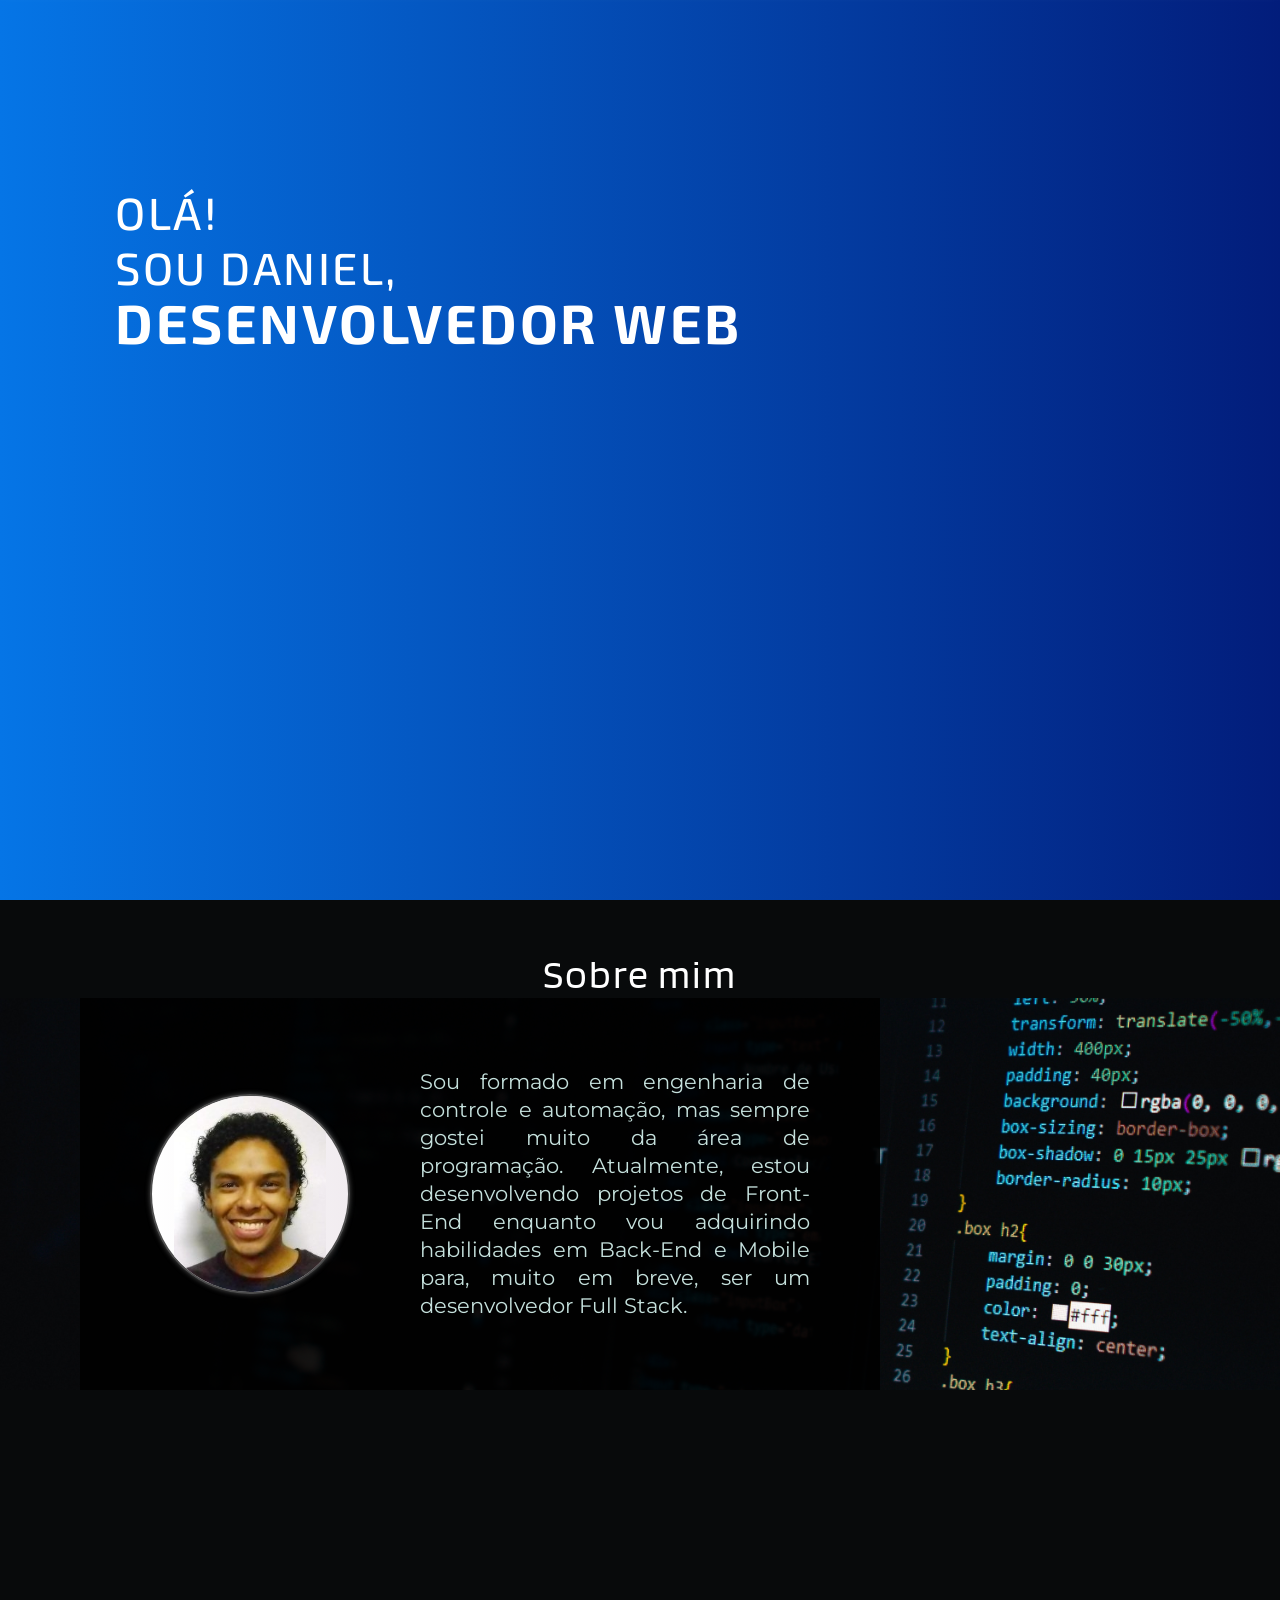
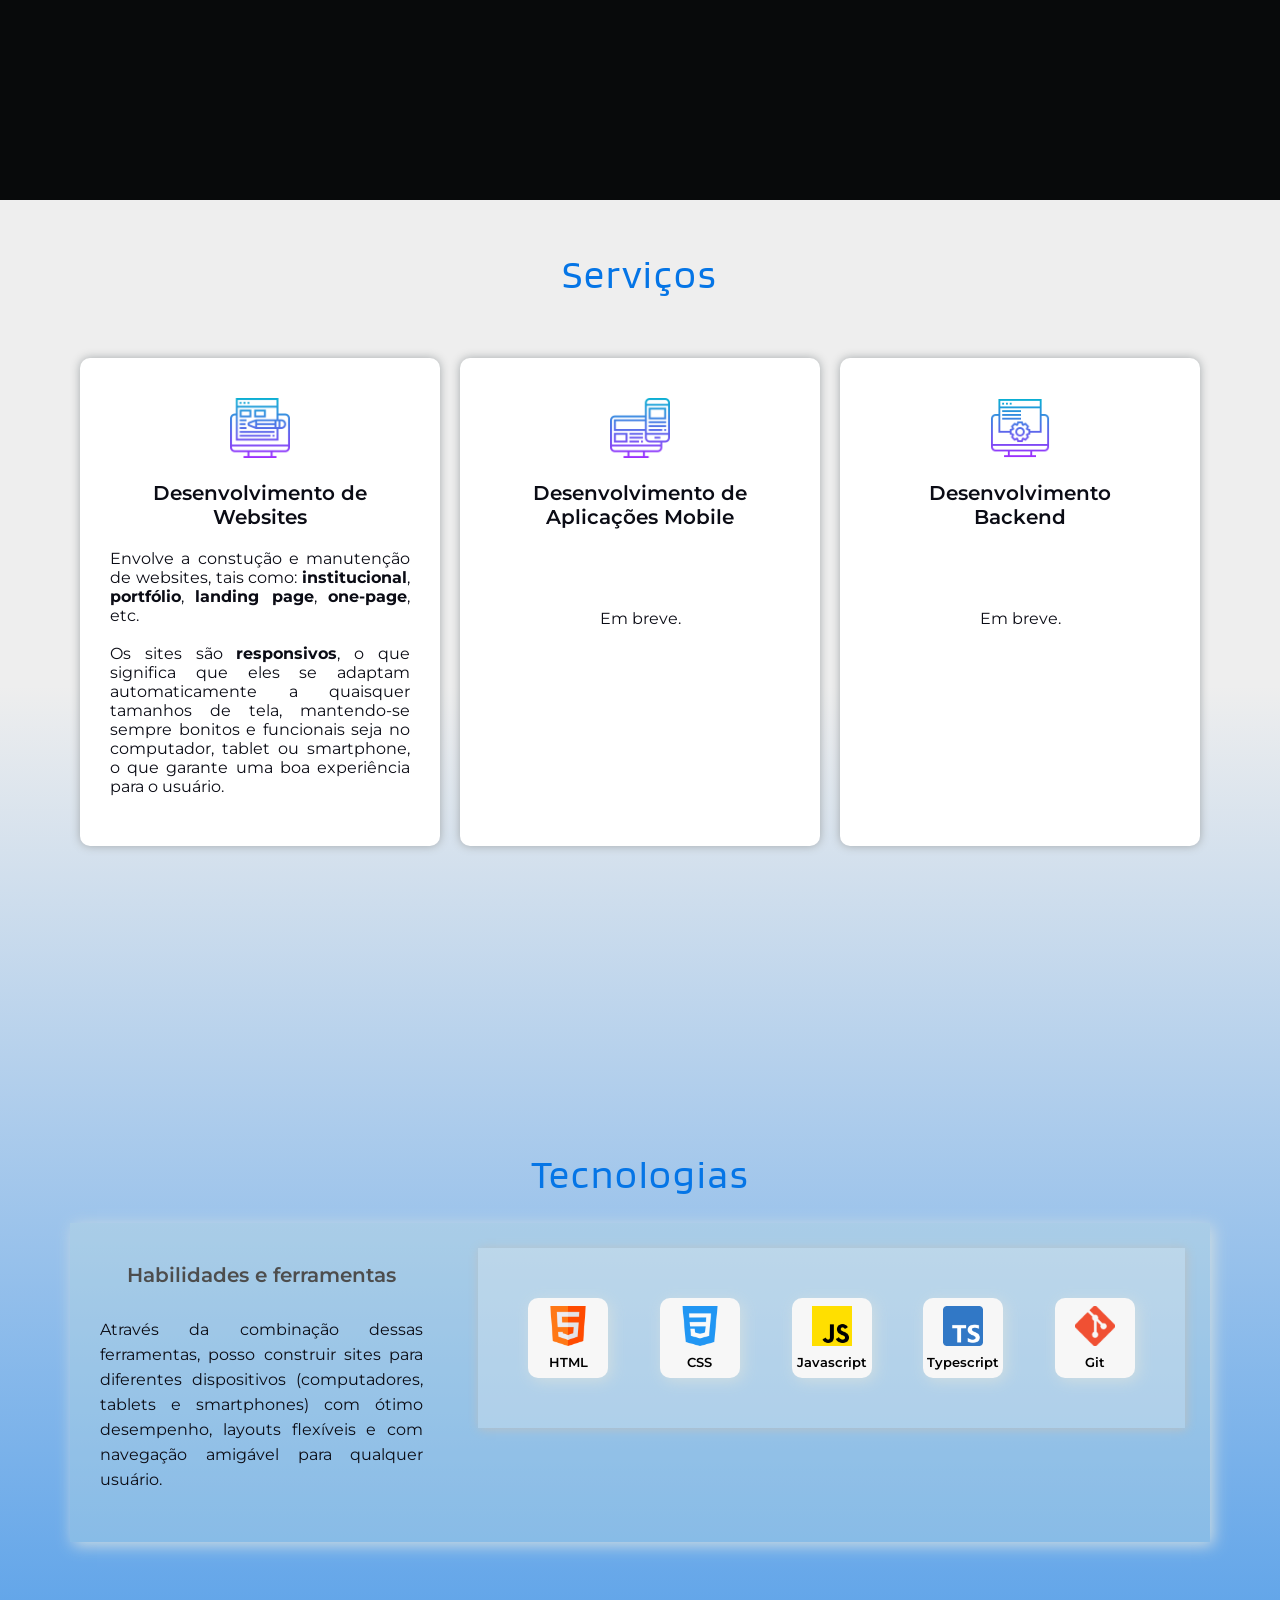
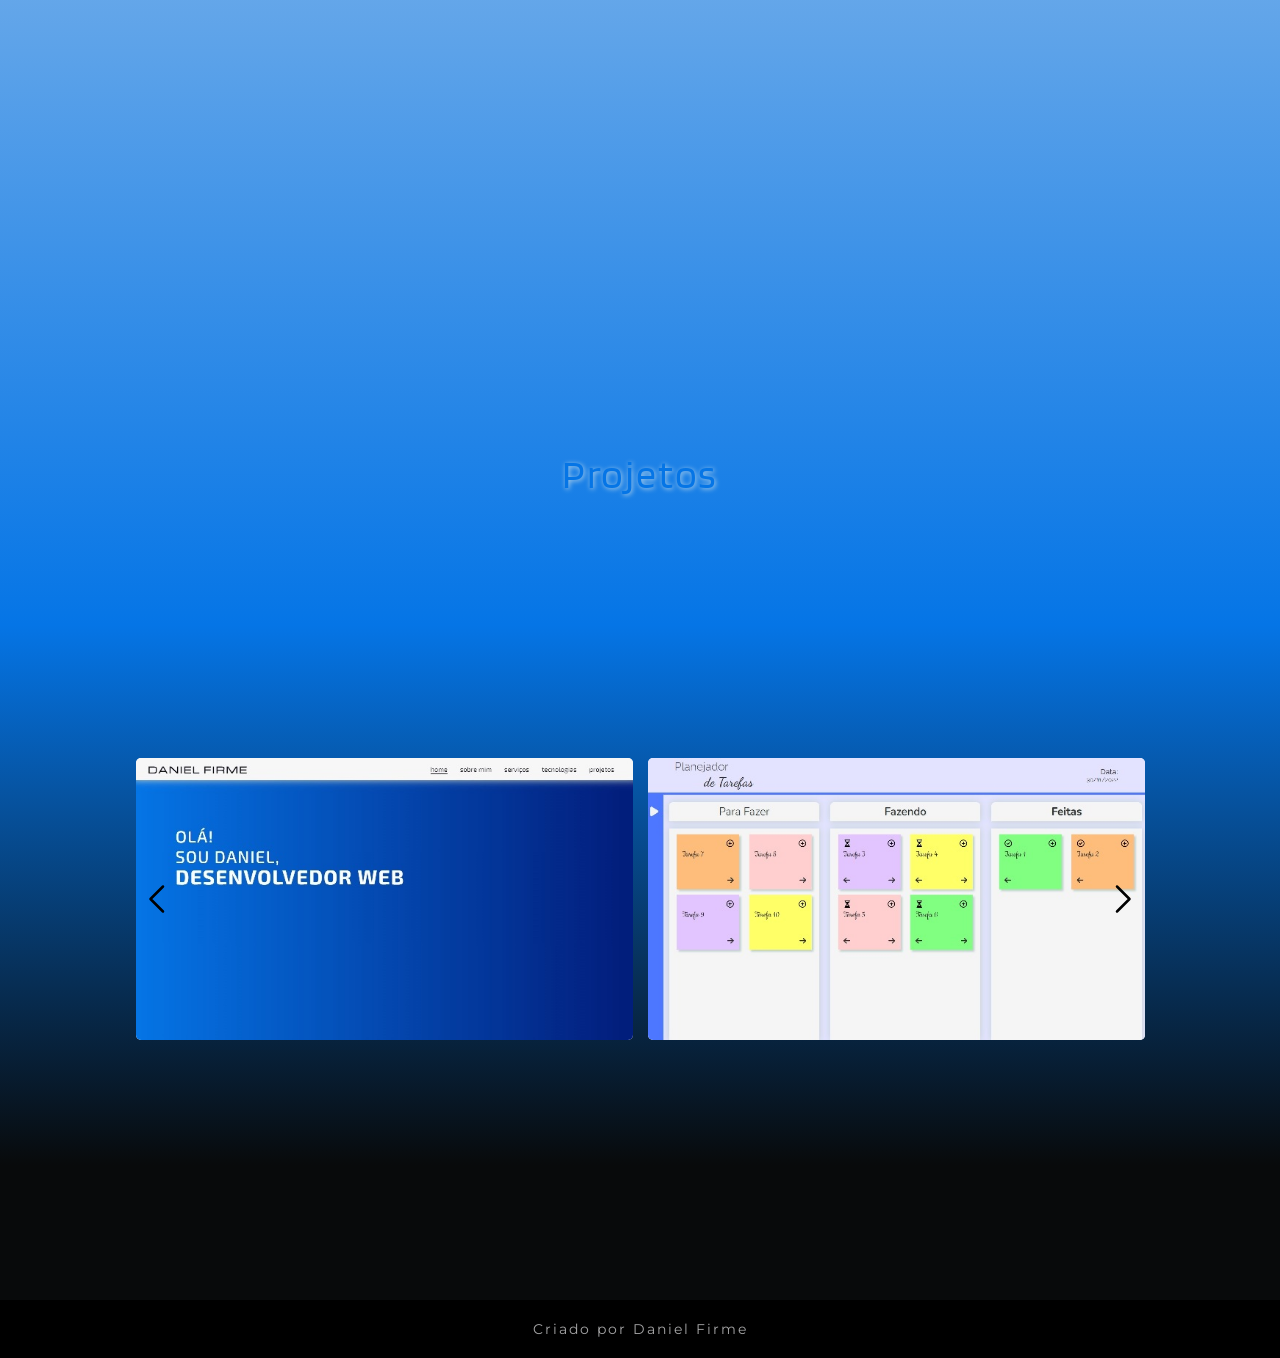
==== public/index.html @ b04a93cd "adding buttons to slider handles" ====
<!DOCTYPE html>
<html lang="pt-br">
<head>
    <meta charset="UTF-8">
    <meta http-equiv="X-UA-Compatible" content="IE=edge">
    <meta name="viewport" content="width=device-width, initial-scale=1.0">
    <title>Daniel Firme Developer</title>
    <link rel="stylesheet" href="assets/css/style.css">
    <link rel="preconnect" href="https://fonts.googleapis.com">
    <link rel="preconnect" href="https://fonts.gstatic.com" crossorigin>
    <link href="https://fonts.googleapis.com/css2?family=Michroma&display=swap" rel="stylesheet">
    <link rel="preconnect" href="https://fonts.googleapis.com">
    <link rel="preconnect" href="https://fonts.gstatic.com" crossorigin>
    <link href="https://fonts.googleapis.com/css2?family=Exo+2:wght@100;200;300;400;500;600;700&display=swap" rel="stylesheet">
    <link rel="preconnect" href="https://fonts.googleapis.com">
    <link rel="preconnect" href="https://fonts.googleapis.com">
    <link rel="preconnect" href="https://fonts.gstatic.com" crossorigin>
    <link href="https://fonts.googleapis.com/css2?family=Montserrat:wght@200;300;400;500;600;700&display=swap" rel="stylesheet">
    <link rel="preconnect" href="https://fonts.gstatic.com" crossorigin>
    <link href="https://fonts.googleapis.com/css2?family=Blinker:wght@100;200;400;600;700&display=swap" rel="stylesheet">
    
    <link rel="apple-touch-icon" sizes="180x180" href="assets/images/apple-touch-icon.png">
    <link rel="icon" type="image/png" sizes="32x32" href="assets/images/favicon-32x32.png">
    <link rel="icon" type="image/png" sizes="16x16" href="assets/images/favicon-16x16.png">
    <link rel="manifest" href="/site.webmanifest">
</head>
<body>
    <header>
        <div class="logo">
            <a href="#hm">DANIEL FIRME</a>
        </div>
        <div class="menu--mobile">
            <div class="mm--line"></div>
            <div class="mm--line"></div>
            <div class="mm--line"></div>
        </div>
        <nav>
            <ul class="menu-links">
                <li class="m--active"><a href="#hm">home</a></li>
                <li><a href="#am">sobre mim</a></li>
                <li><a href="#sv">serviços</a></li>
                <li><a href="#tc">tecnologias</a></li>
                <li><a href="#pj">projetos</a></li>
                <!-- <li><a href="#ct">contato</a></li> -->
            </ul>
        </nav>
    </header>
    <section id="hm" class="btn-grad">
        <h1>
            <span>Olá!</span> 
            <br>
            <span>Sou Daniel,</span> 
            <br>
            <span class="web-dev" >
                Desenvolvedor Web
            </span>
        </h1>
        <!-- <div class="hm-social-icons"> -->
            <!-- <a href="" target="_blank" title="github"><svg class="hm--social-icon" xmlns="http://www.w3.org/2000/svg" viewBox="0 0 496 512">! Font Awesome Pro 6.2.0 by @fontawesome - https://fontawesome.com License - https://fontawesome.com/license (Commercial License) Copyright 2022 Fonticons, Inc.<path d="M165.9 397.4c0 2-2.3 3.6-5.2 3.6-3.3.3-5.6-1.3-5.6-3.6 0-2 2.3-3.6 5.2-3.6 3-.3 5.6 1.3 5.6 3.6zm-31.1-4.5c-.7 2 1.3 4.3 4.3 4.9 2.6 1 5.6 0 6.2-2s-1.3-4.3-4.3-5.2c-2.6-.7-5.5.3-6.2 2.3zm44.2-1.7c-2.9.7-4.9 2.6-4.6 4.9.3 2 2.9 3.3 5.9 2.6 2.9-.7 4.9-2.6 4.6-4.6-.3-1.9-3-3.2-5.9-2.9zM244.8 8C106.1 8 0 113.3 0 252c0 110.9 69.8 205.8 169.5 239.2 12.8 2.3 17.3-5.6 17.3-12.1 0-6.2-.3-40.4-.3-61.4 0 0-70 15-84.7-29.8 0 0-11.4-29.1-27.8-36.6 0 0-22.9-15.7 1.6-15.4 0 0 24.9 2 38.6 25.8 21.9 38.6 58.6 27.5 72.9 20.9 2.3-16 8.8-27.1 16-33.7-55.9-6.2-112.3-14.3-112.3-110.5 0-27.5 7.6-41.3 23.6-58.9-2.6-6.5-11.1-33.3 2.6-67.9 20.9-6.5 69 27 69 27 20-5.6 41.5-8.5 62.8-8.5s42.8 2.9 62.8 8.5c0 0 48.1-33.6 69-27 13.7 34.7 5.2 61.4 2.6 67.9 16 17.7 25.8 31.5 25.8 58.9 0 96.5-58.9 104.2-114.8 110.5 9.2 7.9 17 22.9 17 46.4 0 33.7-.3 75.4-.3 83.6 0 6.5 4.6 14.4 17.3 12.1C428.2 457.8 496 362.9 496 252 496 113.3 383.5 8 244.8 8zM97.2 352.9c-1.3 1-1 3.3.7 5.2 1.6 1.6 3.9 2.3 5.2 1 1.3-1 1-3.3-.7-5.2-1.6-1.6-3.9-2.3-5.2-1zm-10.8-8.1c-.7 1.3.3 2.9 2.3 3.9 1.6 1 3.6.7 4.3-.7.7-1.3-.3-2.9-2.3-3.9-2-.6-3.6-.3-4.3.7zm32.4 35.6c-1.6 1.3-1 4.3 1.3 6.2 2.3 2.3 5.2 2.6 6.5 1 1.3-1.3.7-4.3-1.3-6.2-2.2-2.3-5.2-2.6-6.5-1zm-11.4-14.7c-1.6 1-1.6 3.6 0 5.9 1.6 2.3 4.3 3.3 5.6 2.3 1.6-1.3 1.6-3.9 0-6.2-1.4-2.3-4-3.3-5.6-2z"/></svg></a> -->
            <!-- <a href="" target="_blank" title="linkedin"><svg class="hm--social-icon" xmlns="http://www.w3.org/2000/svg" viewBox="0 0 448 512">! Font Awesome Pro 6.2.0 by @fontawesome - https://fontawesome.com License - https://fontawesome.com/license (Commercial License) Copyright 2022 Fonticons, Inc.<path d="M416 32H31.9C14.3 32 0 46.5 0 64.3v383.4C0 465.5 14.3 480 31.9 480H416c17.6 0 32-14.5 32-32.3V64.3c0-17.8-14.4-32.3-32-32.3zM135.4 416H69V202.2h66.5V416zm-33.2-243c-21.3 0-38.5-17.3-38.5-38.5S80.9 96 102.2 96c21.2 0 38.5 17.3 38.5 38.5 0 21.3-17.2 38.5-38.5 38.5zm282.1 243h-66.4V312c0-24.8-.5-56.7-34.5-56.7-34.6 0-39.9 27-39.9 54.9V416h-66.4V202.2h63.7v29.2h.9c8.9-16.8 30.6-34.5 62.9-34.5 67.2 0 79.7 44.3 79.7 101.9V416z"/></svg></a> -->
        <!-- </div> -->
        
    </section>
    <section id="am">
        <h2>Sobre mim</h2>
        <div class="am-description">
            <div class="am-di">
                <div class="am-di-img">
                    <img src="assets/images/FB_20150204_18_26_47_Saved_Picture.jpg"/>
                </div>
                <div class="am-desc">
                    <p>
                        Sou formado em engenharia de controle e automação, mas sempre gostei muito da área de programação. Atualmente, estou desenvolvendo projetos de Front-End enquanto vou adquirindo habilidades em Back-End e Mobile para, muito em breve, ser um desenvolvedor Full Stack.
                    </p>
                </div>
            </div> 
        </div>
    </section>
    
    <div class="bg--all">
        <section id="sv">
            <h2>Serviços</h2>
            <div class="container--sv">
                <div class="sv-info">
                    <div class="sv--img">
                        <img src="assets/images/web-design.png"/>
                    </div>
                    <div class="sv--title">
                        <h3>Desenvolvimento de <br/> Websites</h3>
                    </div>
                    <div class="sv--desc">
                        <p>Envolve a constução e manutenção de websites, tais como: <strong>institucional</strong>, <strong>portfólio</strong>, <strong>landing page</strong>, <strong>one-page</strong>, etc.
                        <br><br> Os sites são <strong>responsivos</strong>, o que significa que eles se adaptam automaticamente a quaisquer tamanhos de tela, mantendo-se sempre bonitos e funcionais seja no computador, tablet ou smartphone, o que garante uma boa experiência para o usuário.</p> 
                    </div>
                </div>
                <div class="sv-info">
                    <div class="sv--img">
                        <img src="assets/images/responsive.png"/>
                    </div>
                    <div class="sv--title">
                        <h3>Desenvolvimento de <br/> Aplicações Mobile</h3>
                    </div>
                    <div class="sv--desc">
                        <p style="padding-top: 60px;">Em breve.</p>
                    </div>
                </div>
                <div class="sv-info">
                    <div class="sv--img">
                        <img src="assets/images/programming.png"/>
                    </div>
                    <div class="sv--title">
                        <h3>Desenvolvimento<br/>Backend</h3>
                    </div>
                    <div class="sv--desc">
                        <p style="padding-top: 60px;">Em breve.</p>
                    </div>
                </div>
            </div> 
        </section>
        <section id="tc">
            <h2>Tecnologias</h2>
            <div class="container--tecs">
                <div class="tecs--desc">
                    <h3>Habilidades e ferramentas</h3>
                    <p>Através da combinação dessas ferramentas, posso construir sites para diferentes dispositivos (computadores, tablets e smartphones) com ótimo desempenho, layouts flexíveis e com navegação amigável para qualquer usuário.</p>
                </div>
                <div class="tecs--area">
                    <div class="tec-icon-area">
                        <div><img class="tec--icon" src="assets/images/html.png"/></div>
                        <h4>HTML</h4>
                    </div>
                    <div class="tec-icon-area">
                        <div><img class="tec--icon" src="assets/images/css-3.png"/></div>
                        <h4>CSS</h4>
                    </div>
                    <div class="tec-icon-area">
                        <div><img class="tec--icon" src="assets/images/js.png"/></div>
                        <h4>Javascript</h4>
                    </div>
                    <div class="tec-icon-area">
                        <div><img class="tec--icon" src="assets/images/typescript.png"/></div>
                        <h4>Typescript</h4>
                    </div>
                    <div class="tec-icon-area">
                        <div><img class="tec--icon" src="assets/images/git.png"/></div>
                        <h4>Git</h4>
                    </div>
                    <!-- <div class="tec-icon-area">
                        <div><img class="tec--icon" src="assets/images/node-js.png"/></div>
                        <h4>NodeJS</h4>
                    </div>
                    <div class="tec-icon-area">
                        <div><img class="tec--icon" src="assets/images/bootstrap.png"/></div>
                        <h4>Bootstrap</h4>
                    </div>
                    <div class="tec-icon-area">
                        <div><img class="tec--icon" src="assets/images/react.png"/></div>
                        <h4>React</h4>
                    </div> -->
                </div>    
            </div>
        </section>
        <section id="pj">
            <h2>Projetos</h2>
            <div class="slider">    
                <div class="slider--width">
                    <div class="slider--item">
                        <div class="pj--img">
                            <img src="assets/images/proj1.jpg" alt="">
                        </div>
                        <div class="pj--desc">
                            <p>
                                O meu próprio portfólio é um projeto criado em HTML, CSS e JavaScript puro.
                            </p>
                            <a href="https://danielfirme.github.io/portfolio/public" class="pj--desc-link" target="_blank">Confira</a>
                        </div>
                    </div>
                    <div class="slider--item">
                        <div class="pj--img">
                            <img src="assets/images/proj2.jpg" alt="">
                        </div>
                        <div class="pj--desc">
                            <p>
                                Planejador de tarefas: Foi feito com HTML, CSS e JavaScript puro. Nele há implementação de banco de dados local, CRUD incorporado, com orientação a objeto, e recurso de arrasta e solta. 
                            </p>
                            <a href="https://danielfirme.github.io/planner/public" class="pj--desc-link" target="_blank">Confira</a>
                        </div>
                    </div>
                    <div class="slider--item">
                        <div class="pj--img">
                            <img src="assets/images/proj3.jpg" alt="">
                        </div>
                        <div class="pj--desc">
                            <p>
                                Previsão do tempo: Feito com HTML, CSS e JavaScript puro. Nele há utilização de API de dados de clima e sistema de busca com base em formulário.
                            </p>
                            <a href="https://danielfirme.github.io/weather-app" class="pj--desc-link" target="_blank">Confira</a>
                        </div>
                    </div>
                    <div class="slider--item">
                        <div class="pj--img">
                            <img src="assets/images/proj4.jpg" alt="">
                        </div>
                        <div class="pj--desc">
                            <p>
                                Jogo Reversi: Feito com HTML, CSS e JavaScript puro. Aqui destaca-se a lógica e a programação, em parte, funcional.
                            </p>
                            <a href="https://danielfirme.github.io/reversi" class="pj--desc-link"  target="_blank">Confira</a>
                        </div>
                    </div>
                </div>
                <div class="slider--control sc--1">
                    <svg xmlns="http://www.w3.org/2000/svg" width="192" height="192" fill="#000000" viewBox="0 0 256 256">
                        <rect width="256" height="256" fill="none"></rect>
                        <polyline points="160 208 80 128 160 48" fill="none" stroke="#000000" stroke-linecap="round" stroke-linejoin="round" stroke-width="16"></polyline>
                    </svg>
                </div>
                <div class="slider--control sc--2">
                    <svg xmlns="http://www.w3.org/2000/svg" width="192" height="192" fill="#000000" viewBox="0 0 256 256">
                        <rect width="256" height="256" fill="none"></rect>
                        <polyline points="96 48 176 128 96 208" fill="none" stroke="#000000" stroke-linecap="round" stroke-linejoin="round" stroke-width="16"></polyline>
                    </svg>
                </div>
            </div>
        </section>
        <!-- <section id="ct">
            <h2>Contato</h2>
            <div class="ct--gp">
                <div class="ct--gp--msg">
                    <img class="ct--img" src="assets/images/comment.png"/>
                    <h3>Entre em contato</h3>
                    <p>
                        Se quiser saber mais sobre mim e o meu trabalho, ou se tiver alguma dúvida, envie uma mensagem. <br>
                        <br><span class="thx">Obrigado por sua visita!</span></p>  
                    </p>
                </div>
                <form action="" method="post">
                    <div class="form--group">
                        <div class="form--info">
                            <label class="form--area">
                                Nome
                                <input type="text" name="name" placeholder="Digite seu nome"  required/>
                            </label>
                            <label class="form--area">
                                E-mail
                                <input type="email" name="email" placeholder="Digite seu e-mail" required/>
                            </label>
                        </div>
                        <div class="msg--area">
                            <label class="msg--lb">
                                Mensagem
                                <textarea class="msg-txa" name="message" placeholder="Digite sua mensagem" r ></textarea>
                            </label>
                        </div>
                    </div>
                    <button>Enviar</button>
                </form>
            </div>    
        </section> -->
    </div>    
    <footer>
        Criado por <a href="" target="_blank" title="linkedin">Daniel Firme</a>
    </footer>
    <script src="assets/js/slider-projects.js"></script>
    <script src="assets/js/script.js"></script>
</body>
</html>
---- public/assets/css/style.css ----
* {
    margin: 0;
    padding: 0;
    box-sizing: border-box;
}

:root {
    font-family: 'Exo 2', sans-serif, Arial, Helvetica, sans-serif;
}

header {
    background-color: #f7f7f7;
    padding: 0px 20px;
    height: 60px;
    display: flex;
    justify-content: space-between;
    align-items: center;
    position: fixed;
    top: 0;
    left: 0;
    right: 0;
    box-shadow: 0px 0px 20px #c0d3d0;
    z-index: 100;
    transition: all .5s ease;
}

header .logo a {
    text-decoration: none;
    text-transform: uppercase;
    font-weight: 600;
    font-family: 'Michroma', sans-serif;
    color: #0b0c15;
    font-size: 24px;
    letter-spacing: 3px;
}

header .logo a, nav ul {
    margin: 0 20px 0 20px;
}

nav ul {
    width: 500px;
    display: flex;
    justify-content: space-between;
}

nav li {
    list-style: none;
    position: relative;
}

nav li::after {
    background-color: #0b0c15;
    position: absolute;
    content: "";
    height: 2px;
    bottom: -2px;
    width: 0;
    left: 0;
    transition: all .2s linear;
}

nav li:hover::after {
    width: 100%;
}

.m--active::after {
    width: 100%;
}

nav a {
    text-decoration: none;
    font-size: 18px;
    color:#0b0c15;
    font-family: 'Exo 2', sans-serif, Arial, Helvetica, sans-serif;
}

section {
    height: auto;
    min-height: 100vh;
    width: 100%;
    display: flex;
    flex-direction: column;
}

/* #hm {
    height: 555px;
    
    background-color: #0a0101;
    background-image: linear-gradient(0deg, #0a0101 0%, #6038dc 50%, #ffffff 100%);

    background: rgb(247,247,247);
    background: linear-gradient(180deg, rgba(247,247,247,1) 0%, rgba(7,0,77,1) 100%);background: linear-gradient(180deg, rgba(247,247,247,1) 0%, rgba(7,0,77,1) 100%);
} */

.btn-grad {
    background-image: linear-gradient(to right, #0575E6 0%, #021B79  51%, #0575E6  100%);
    padding: 15px 45px;
    text-align: center;
    text-transform: uppercase;
    transition: 0.5s;
    background-size: 200% auto;
    color: white;            
    box-shadow: 0 0 20px #eeeeee;
    display: block;
    animation: gradMove 3s ease;
}

/* .btn-grad:hover {
    background-position: right center; change the direction of the change here
    color: #fff;
    text-decoration: none;
} */

@keyframes gradMove {
    0% {
        background-position: left center;
    }
    50% {
        background-position: right center;
    }
    100% {
        background-position: left center;
    }

}

#hm h1 {
    margin-top: 170px;
    margin-left: 70px;
    font-family: 'Exo 2', sans-serif;
    font-size: 45px;
    font-weight: 500;
    letter-spacing: 2.5px;
    line-height: 55px;
    text-align: left;
    animation: textMove 2s forwards;
}

#hm h1 .web-dev {
    font-size: 55px; 
    font-weight:700;
}

@keyframes textMove {
    0% {
        transform: translateX(-100%);
    }

    100% {
        transform: translateX(0);
    }
}

.hm-social-icons {
    display: flex;
    margin-left: 70px;
    margin-top: 30px;
}

.hm--social-icon {
    margin-top: 30px;
    margin-right: 20px;
    height: 40px;
    width: auto;
    fill: #f7f7f7;   
}

.hm--social-icon:hover {
    fill: #c5e0dc;
}

#am {
    display: flex;
    flex-direction: column;
    background-color: #080A0B;
}

#am h2 {
    margin-top: 50px;
    font-size: 40px;
    font-family: 'Blinker', sans-serif,'Exo 2', sans-serif;
    letter-spacing: 1.8px;
    font-weight: 400;
    color: #fff;
    text-align: center;
    position: relative;
}

.am-description {
    display: flex;
    justify-content: space-between;
    align-items: center;
    height: 100%;
    background-image: url("../images/pexels-neo-2653362.jpg");
    background-position: center;
    background-size: cover;
}
.am-di {
    display: flex;
    height: 80%;
    width: 800px;
    margin-left: 80px;
    background-color: rgba(0, 0, 0, .9);
    align-items: center;
}
.am-di-img {
    display: flex;
    justify-content: center;
    background-image: linear-gradient(to right,#FFF, #f1ecf0);
    height: 200px;
    width: 200px;
    margin-left: 70px;
    border-radius: 50%;
    border: 2px solid #4d4d4d;
    box-shadow: 0px 0px 5px #4d4d4d;
    overflow: hidden;    
}

.am-di-img img {
    object-fit: cover;
}

.am-desc {
    flex: 1;
    display: flex;
    padding: 70px;
    color:#c5E0dc;
    font-family: 'Montserrat', sans-serif;
    font-size: 21px;
    font-weight: 400;
    text-align: justify;
    line-height: 28px;
    /*box-shadow: 0px 0px 10px #4d4d4d;
    border-radius: 10px;*/
}

#sv h2, #tc h2, #pj h2 {
    margin-top: 50px;
    font-size: 40px;
    font-family: 'Blinker', sans-serif,'Exo 2', sans-serif;
    letter-spacing: 1.8px;
    font-weight: 400;
    color:#0575e6;
    text-align: center;
    position: relative;
}

#pj h2 {
    text-shadow: 1px 1px 5px#b3d2e9;
}

#ct h2 {
    margin-top: 50px;
    font-size: 40px;
    font-family: 'Blinker', sans-serif,'Exo 2', sans-serif;
    letter-spacing: 1.8px;
    font-weight: 400;
    color:#fff;
    text-align: center;
    position: relative;
}

.bg--all {   

    /* background-color: #eeeeee;
    background-image: linear-gradient(180deg, #eeeeee 19%, #0575e6 54%, #021b79 78%, #080a0b 97%);

    background-color: #eeeeee;
    background-image: linear-gradient(180deg, #eeeeee 18%, #0575e6 53%, #021b79 79%, #080a0b 88%);

    background-color: #eeeeee;
    background-image: linear-gradient(180deg, #eeeeee 18%, #0575e6 54%, #080a0b 78%);

    background-color: #eeeeee;
    background-image: linear-gradient(180deg, #eeeeee 18%, #0575e6 71%, #080a0b 74%); */ 

    background-color: #eeeeee;
    /* background-image: linear-gradient(180deg, #eeeeee 18%, #0575e6 75%, #080a0b 75%); */   
    background-image: linear-gradient(180deg, #eeeeee 18%, #0575e6 75%, #080a0b 95%);

}

.container--sv {
    display: flex;
    justify-content: space-between;
    height: 90%;
    width: auto;
    margin-left: 70px;
    margin-right: 70px;
    margin-top: 50px;
}

.sv-info {
    display: flex;
    flex-direction: column;
    background-color:#fff;
    align-items: center;
    padding: 40px 30px;
    margin: 10px;
    min-height: 95%;
    flex: 1;
    box-shadow: 0px 0px 10px #a3a8aa;
    border-radius: 10px;
    transition: all 0.2s ease;
}

.sv--img img {
    height: 60px;
    width: auto;
    margin-bottom: 20px;
}

.sv--title h3 {
    color:#0b0c15;
    font-family: 'Montserrat', sans-serif, Arial, Helvetica, sans-serif;
    font-size: 20px;
    font-weight: 600;
    margin-bottom: 20px;
    text-align: center;
}

.sv--desc p {
    color:#0b0c15;
    font-family: 'Montserrat', sans-serif, Arial, Helvetica, sans-serif;
    font-size: 16px;
    font-weight: 400;
    margin-bottom: 10px;
    text-align: justify;
}

.sv-info:hover {
    transform: scale(1.05);
}

.container--tecs {
    display: flex;
    flex-direction: row;
    justify-content: space-between;
    height: 75%;
    width: auto;
    margin: 25px 70px;
    background-color: rgb(197, 224, 220, .3);
    box-shadow: 3px 3px 15px #d0dee2;
}

.tecs--desc {
    display: flex;
    flex-direction: column;
    align-items: center;
    justify-content: center;
    height: 50%;
    width: auto;
    padding: 50px;
    padding: 40px 30px;
    height: 95%;
    flex: 1;
}

.tecs--desc h3 {
    color:#4d4d4d;
    font-family: 'Montserrat', sans-serif, Arial, Helvetica, sans-serif;
    font-size: 20px;
    font-weight: 600;
    margin-bottom: 30px;
    text-align: center;
}

.tecs--desc p {
    color:#0b0c15;
    font-family: 'Montserrat', sans-serif, Arial, Helvetica, sans-serif;
    font-size: 16px;
    font-weight: 400;
    margin-bottom: 10px;
    text-align: justify;
    line-height: 25px;
}

.tecs--area {
    display: flex;
    justify-content: space-between;
    flex-wrap: wrap;
    overflow: auto;
    height: 90%;
    flex: 2;
    margin:25px;
    background-color: rgba(234, 238, 238, 0.3);
    box-shadow: 1px 1px 10px #bbc1c4;
    padding: 30px;
}

.tec-icon-area {
    display: flex;
    flex-direction: column;
    justify-content: center;
    align-items: center;
    height: 80px;
    width: 80px;
    background-color: #f7f7f7;
    box-shadow: 3px 3px 15px #d0dee2;
    border-radius: 10px;
    margin: 20px;
}

.tec--icon {
    height: 40px;
    margin-bottom: 5px;  
}

.tec-icon-area h4 {
    font-family: 'Montserrat', sans-serif, Arial, Helvetica, sans-serif;
    font-size: 13px;
    font-weight: 600;
}

#pj {
    display: flex;
    flex-direction: column;
    align-items: center;
}

.slider--control {
    position: absolute;
    height: 100%;
    z-index: 2;
    display: flex;
    align-items: center;
}

.slider--control.sc--1 {
    left: 10px;
}

.slider--control.sc--2 {
    right: 10px;
}

.slider--control svg {
    width: 40px;
    height: 40px;
    border-radius: 50%;
}

.slider--control svg:hover {
    background-color: #398ee4;
}

.slider--control svg:hover polyline {
    stroke: #FFF;
}

.slider {
    overflow: hidden;
    flex: 1;
    width: 80%;
    margin: 50px 25px 50px 25px;
    position: relative;
    display: flex;
    align-items: center;
}

.slider--width {
    position: absolute;
    margin-left: 5px;
    display: flex;
}

.slider--item {
    border-radius: 5px;
    display: flex;
    flex-direction: column;
    overflow: hidden;
    background-color: #f7f7f7;
    position: relative;
}

.slider--item .pj--img {
    width: 100%;
    overflow: hidden;
    background-color: #021B79;
}

.pj--img img {
    width: 100%;
    height: 100%;
    object-fit: cover;
    transition: all .5s ease;
}

.slider--item .pj--desc {
    display: flex;
    align-items: center;
    padding: 10px;
    width: 100%;
    position: absolute;
    bottom: -100%;
    transition: all .5s ease;
}

.slider--item:hover .pj--desc{
    bottom: 0;
}

.slider--item:hover img {
    opacity: .5;
    transform: scale(1.05);
}

.pj--desc p {
    padding: 10px;
    font-size: 14px;
    color: #FFF;
}

.pj--desc-link {
    color: #FFF;
    text-transform: uppercase;
    text-decoration: none;
    letter-spacing: .1rem;
    background: #0052D4;  /* fallback for old browsers */
    background: -webkit-linear-gradient(to right, #0052D4, #4364F7, #6FB1FC);  /* Chrome 10-25, Safari 5.1-6 */
    background: linear-gradient(to right, #0052D4, #4364F7, #6FB1FC); /* W3C, IE 10+/ Edge, Firefox 16+, Chrome 26+, Opera 12+, Safari 7+ */
    padding: 1rem 2rem;
    border: none;
    border-radius: 5px;
    height: 3rem;
    transition: all .5s ease;
    display: flex;
    align-items: center;
}

.pj--desc-link:hover {
    color: #d8d8d8;
    border: 1px solid #0052D4;
}

#ct {
    align-items: center;
}

.ct--gp {
    display: flex;
    justify-content: center;
    align-items: center;
    padding: 0 50px 0 50px;
    height: 100%;
    width: 100%;
    max-width: 1024px;
}

.ct--gp--msg {
    display: flex;
    flex-direction: column;
    background-color: #1d1d1d;
    align-items: center;
    padding: 50px 50px;
    height: 80%;
    flex: 1;
    border-radius: 10px;
    margin-right: 50px;
}

.ct--img {
    height:100px;
    width: 100px;
    margin-bottom: 30px;
}

.ct--gp--msg h3 {
    color: #fff;
    font-family: 'Montserrat', sans-serif, Arial, Helvetica, sans-serif;
    font-size: 20px;
    font-weight: 600;
    margin-bottom: 30px;
}

.ct--gp--msg p {
    color: #fff;
    font-family: 'Montserrat', sans-serif, Arial, Helvetica, sans-serif;
    font-size: 16px;
    font-weight: 400;
    margin-bottom: 10px;
    display: flex;
    text-align: justify;
    flex-direction: column;
}

.ct--gp--msg .thx {
    text-align: center; 
    padding-top: 35px;
}

form {
    flex: 2;
    display: flex;
    flex-direction: column;
    justify-content: center;
}

.form--info {
    display: flex;
    flex-direction: row;
    justify-content: space-between;
    margin-bottom: 40px;
    gap: 20px;
}

.form--info label, .msg--area {
    color: #fff;
    font-family: 'Montserrat', sans-serif, Arial, Helvetica, sans-serif;
    font-size: 16px;
    font-weight: 500;
}

.form--area {
    height: 50px;
    width: 100%;
}

.form--area, .msg--lb {
    display: flex;
    flex-direction: column;
    margin-bottom: 15px;
}

.form--area input, .msg--lb textarea {
    margin-top: 10px;
    padding: 15px 0px;
    padding-left: 5px;
    background-color: #1d1d1d;
    color: #f7f7f7;
    font-family: 'Montserrat', sans-serif, Arial, Helvetica, sans-serif;
    font-size: 16px;
    outline: 0;
    border: none;
}

.msg--txa {
    height: 200px;
    width: 100%;
    resize: none;
}

.form--area input:focus, 
.msg--lb textarea:focus {
    border: 1px solid #f7f7f7;
    border-radius: 5px;
}

button {
    margin-top: 10px;
    padding: 20px 0px;
    padding-left: 5px;
    background-color: #187AD2;
    color: #f7f7f7;
    font-family: 'Montserrat', sans-serif, Arial, Helvetica, sans-serif;
    font-size: 16px;
    outline: 0;
    border: none;
    cursor: pointer;
    border-radius: 5px;
}

button:hover {
    background-color: #5599ff;
    color: #fff;
}

footer {
    padding: 20px 70px;
    background-color: #000000;
    color: #a4a4a5;
    font-family: 'Montserrat', sans-serif, Arial, Helvetica, sans-serif;
    font-size: 14px;
    text-align: center;
    letter-spacing: 2px;
}

footer a {
    text-decoration: none;
    color:inherit;
}

.menu--mobile {
    display: none;
    flex-direction: column;
    height: 30px;
    width: 30px;
    align-items: center;
    justify-content: space-between;
}

.mm--line {
    background-color: #0b0c15;
    height: 4px;
    width: 100%;
    border-radius: 3px;
    transition: all .3s ease;
}

@media screen and (max-width: 820px){

    .menu--mobile {
        display: flex;
    }

    .icon--close--1 {
        transform-origin: left;
        transform: rotate(45deg) scale(1.25, 1);
    }

    .icon--close--2 {
        opacity: 0;
    }

    .icon--close--3 {
        transform-origin: left;
        transform: rotate(-45deg) scale(1.25, 1);
    }

    header {
        justify-content: space-between;
    }

    header .logo {
        min-width: 315px;
    }

    header nav {
        position: absolute;
        top: 60px;
        left: 0;
        right: 0;
        height: 0px;
        transition: height .5s ease;
        overflow: hidden;
    }

    nav ul {
        background-color: #f7f7f7;
        justify-content: space-around;
        width: auto;
        margin: 0px;
        padding-bottom: 10px;
    }

    .navActive {
        height: 40px; 
    }
    
    .sv-info {
        max-height: 380px;
        overflow-y: auto;
    }

    .form--info, .container--sv, .container--tecs {
        flex-direction: column;
    }

    .container--tecs, .container--sv {
        margin: 25px 45px 0px 45px;
    }

    .ct--gp--msg {
        text-align: center;
        padding: 20px;
    }

    .ct--gp--msg .thx { 
        padding-top: 15px;
    }

    .ct--img {
        height:70px;
        width: 70px;
        margin-bottom: 20px;
    }

    #sv, #tc {
        height: auto;
    }

    /* .bg--all {   
        background-image: linear-gradient(180deg, #eeeeee 18%, #0575e6 75%, #080a0b 95%);
    } */
}

@media screen and (max-width: 660px){
    #hm h1 {
        font-size: 25px;
        letter-spacing: 1.5px;
        line-height: 35px;
    }

    #hm h1 .web-dev {
        font-size: 35px;
    }

    nav ul {
        flex-direction: column;
        padding-bottom: 2px;
    }

    .navActive {
       height: 254px; 
    }

    .headerTop {
        top: 0;
    }

    nav ul li {
        padding: 10px;
    }

    li a {
        display: block;
    }

    .am-di {
        flex-direction: column;
        margin-top: 20px;
        margin-left: 0;
    }

    .am-di-img {
        margin-left: 0;
        height: 150px;
        min-height: 150px;
        width: 150px;
    }

    .am-desc {
        text-align: center;
        padding: 35px;
    }

    .container--tecs, .container--sv {
        margin: 25px 35px 0px 35px;
    }

    .sv-info {
        margin-left: 0px;
        margin-right: 0px;
    }

    #hm h1 {
        margin-left: 0;
    }

    .tec-icon-area {
        margin: 15px;
    }

    .tecs--area {
        max-height: 300px;
        justify-content: center;
    }

    #am, #ct {
        height: auto;
    }

    .pj--desc {
        flex-direction: column;
        gap: 5px;
    }

    .pj--desc-link {
        align-self: flex-end;
    }

    .ct--gp {
        flex-direction: column;
        align-items: center;
        margin-top: 40px;
    }

    .ct--gp--msg {
        margin-right: 0px;
    }

    form {
        width: 100%;
        margin-top: 10px;
        margin-bottom: 20px;
    }

    .form--group {
        display: flex;
        flex-direction: column;
    }

}

@media screen and (max-width: 400px) {
    header .logo a {
        font-size: 20px;
    }
    header .logo {
        min-width: 100px;
    }
    .btn-grad {
        padding: 15px 10px;
    }

    .pj--desc p {
        font-size: .7rem;
    }
    
    .pj--desc-link {
        height: auto;
        padding: 0.5rem 1rem;
        font-size: .8rem;
    }
}
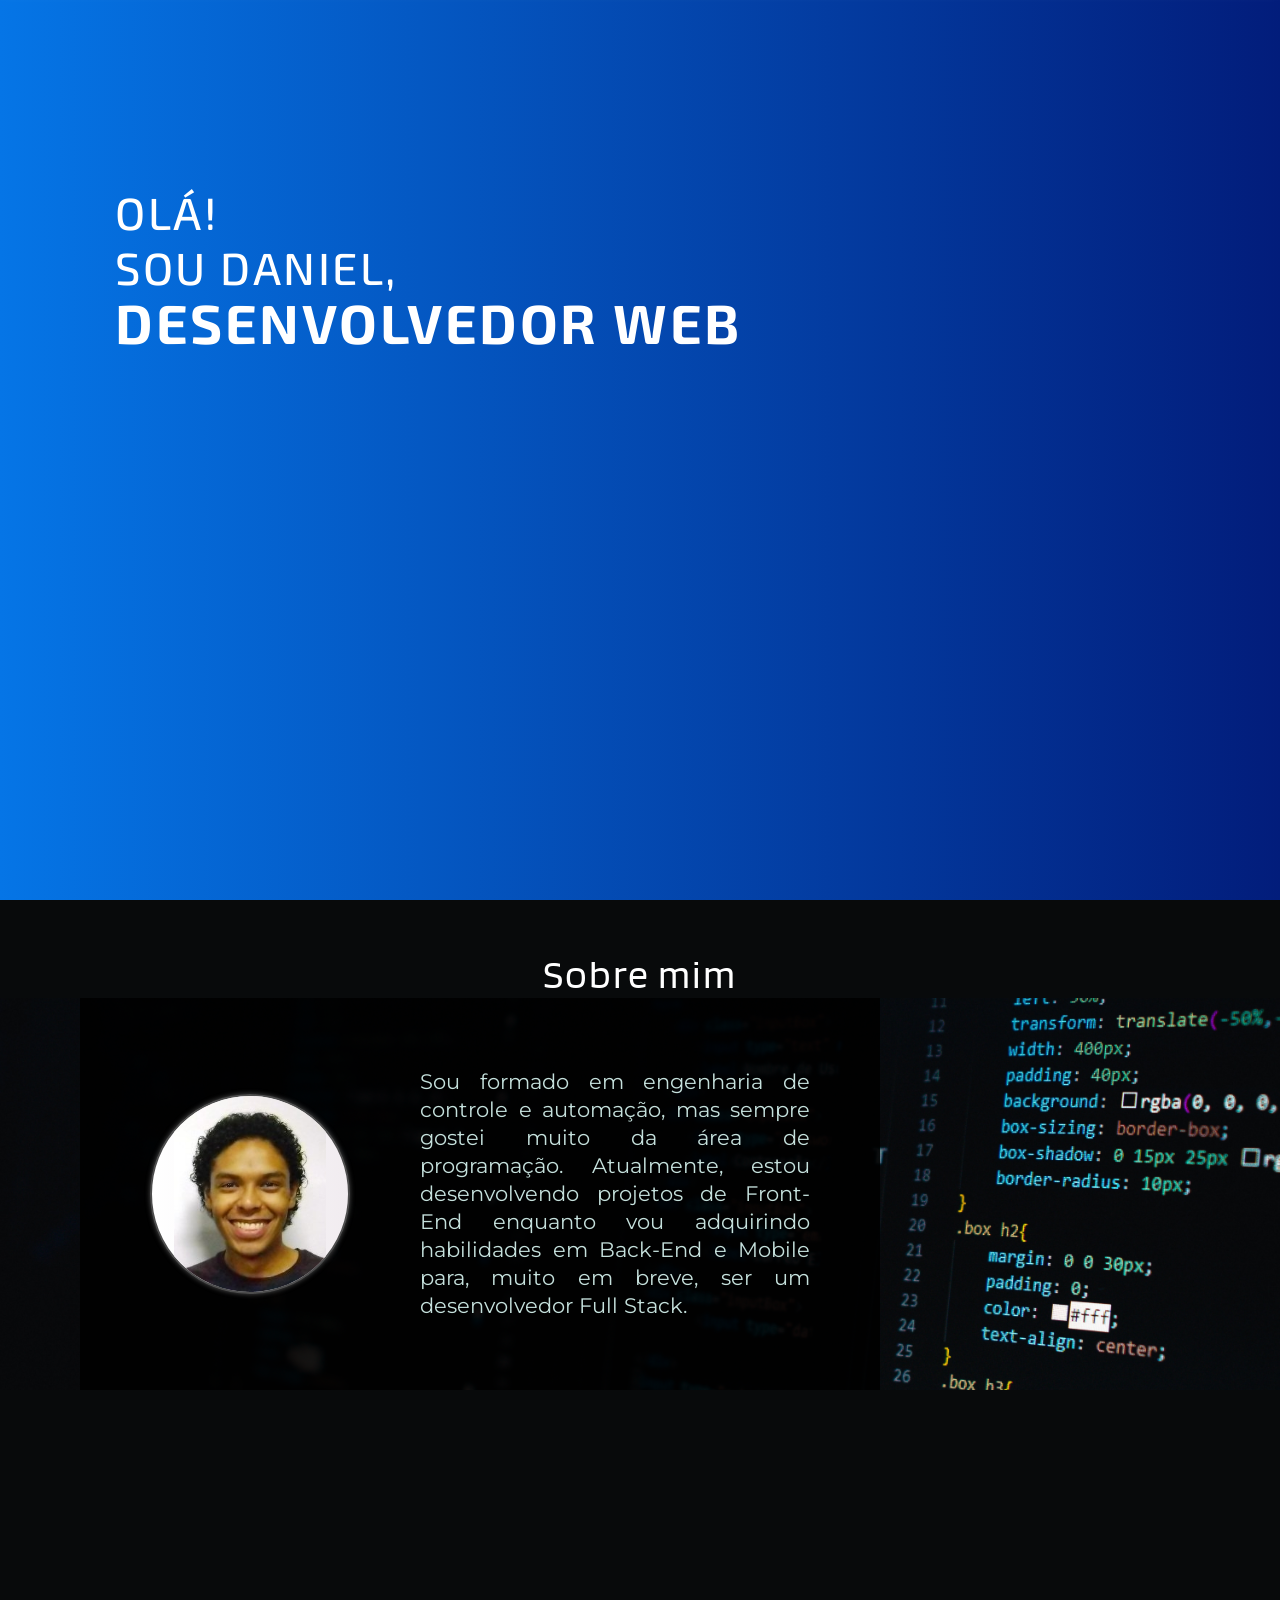
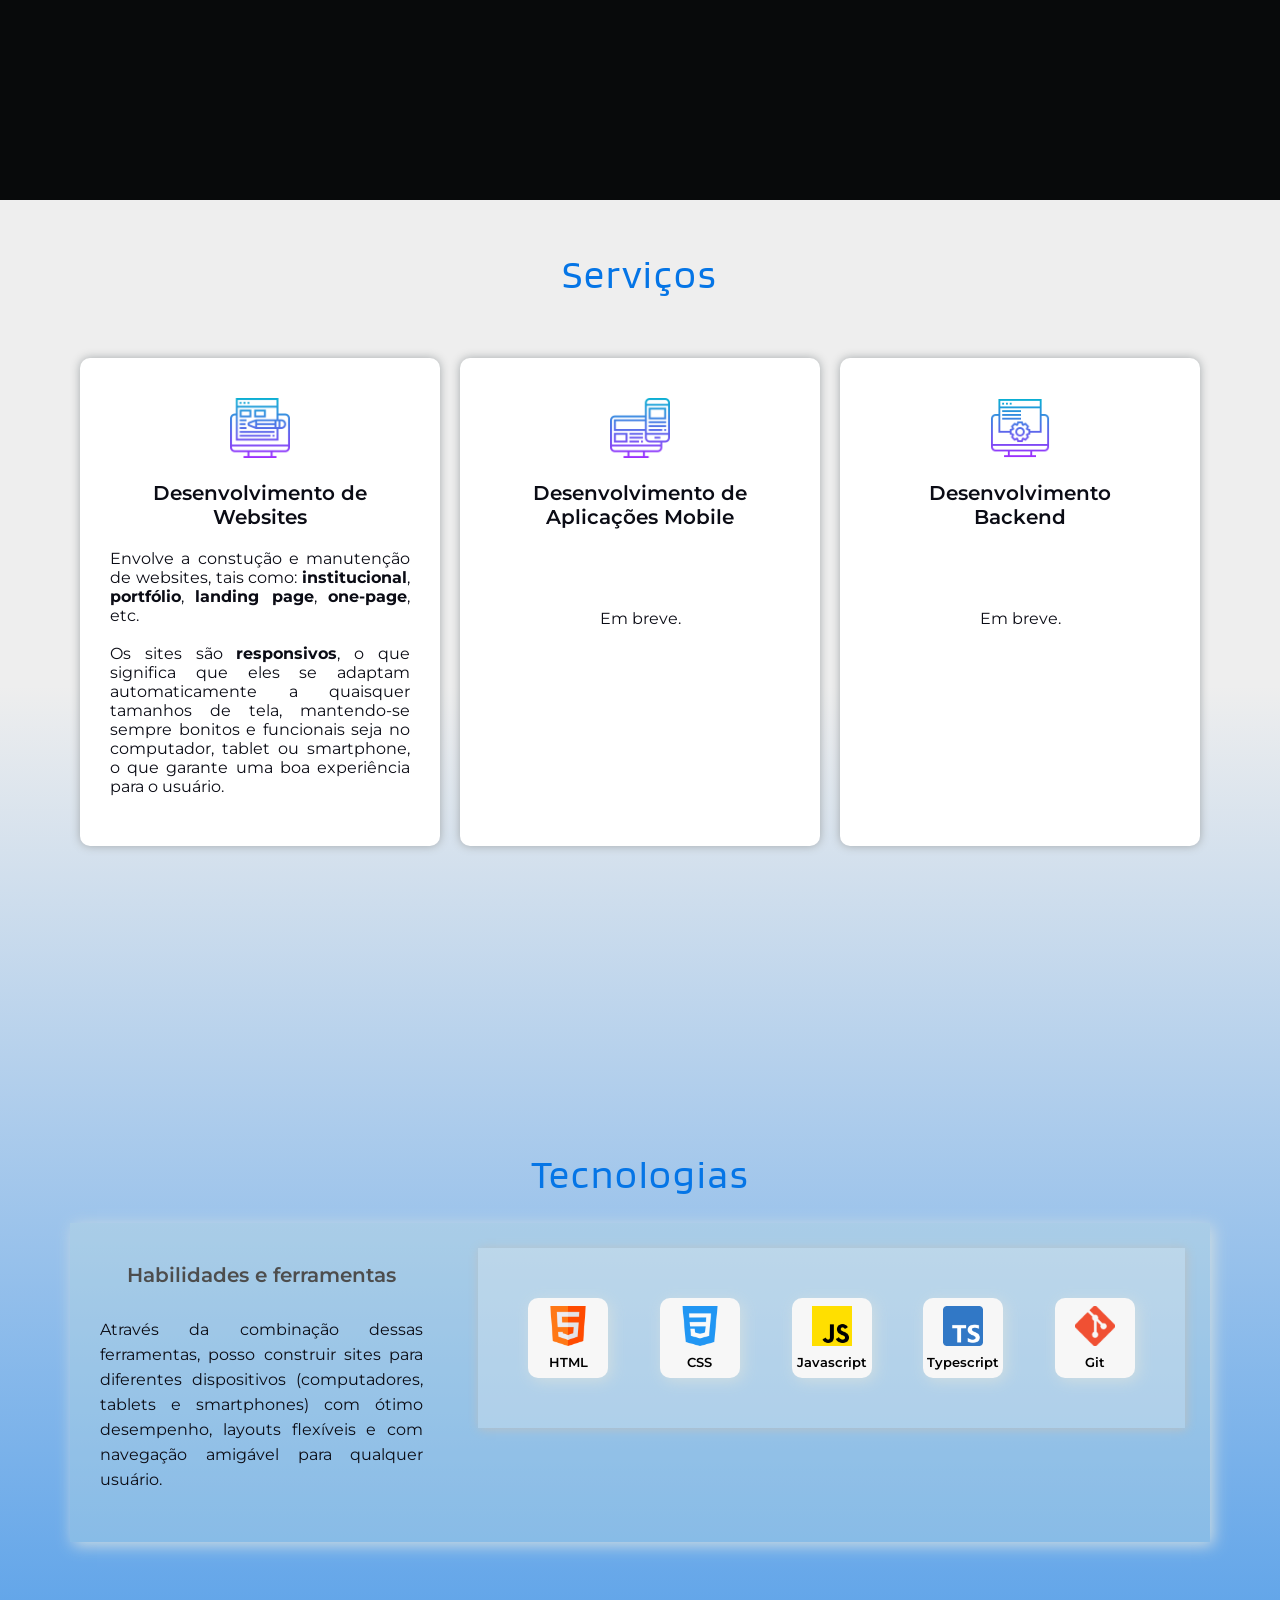
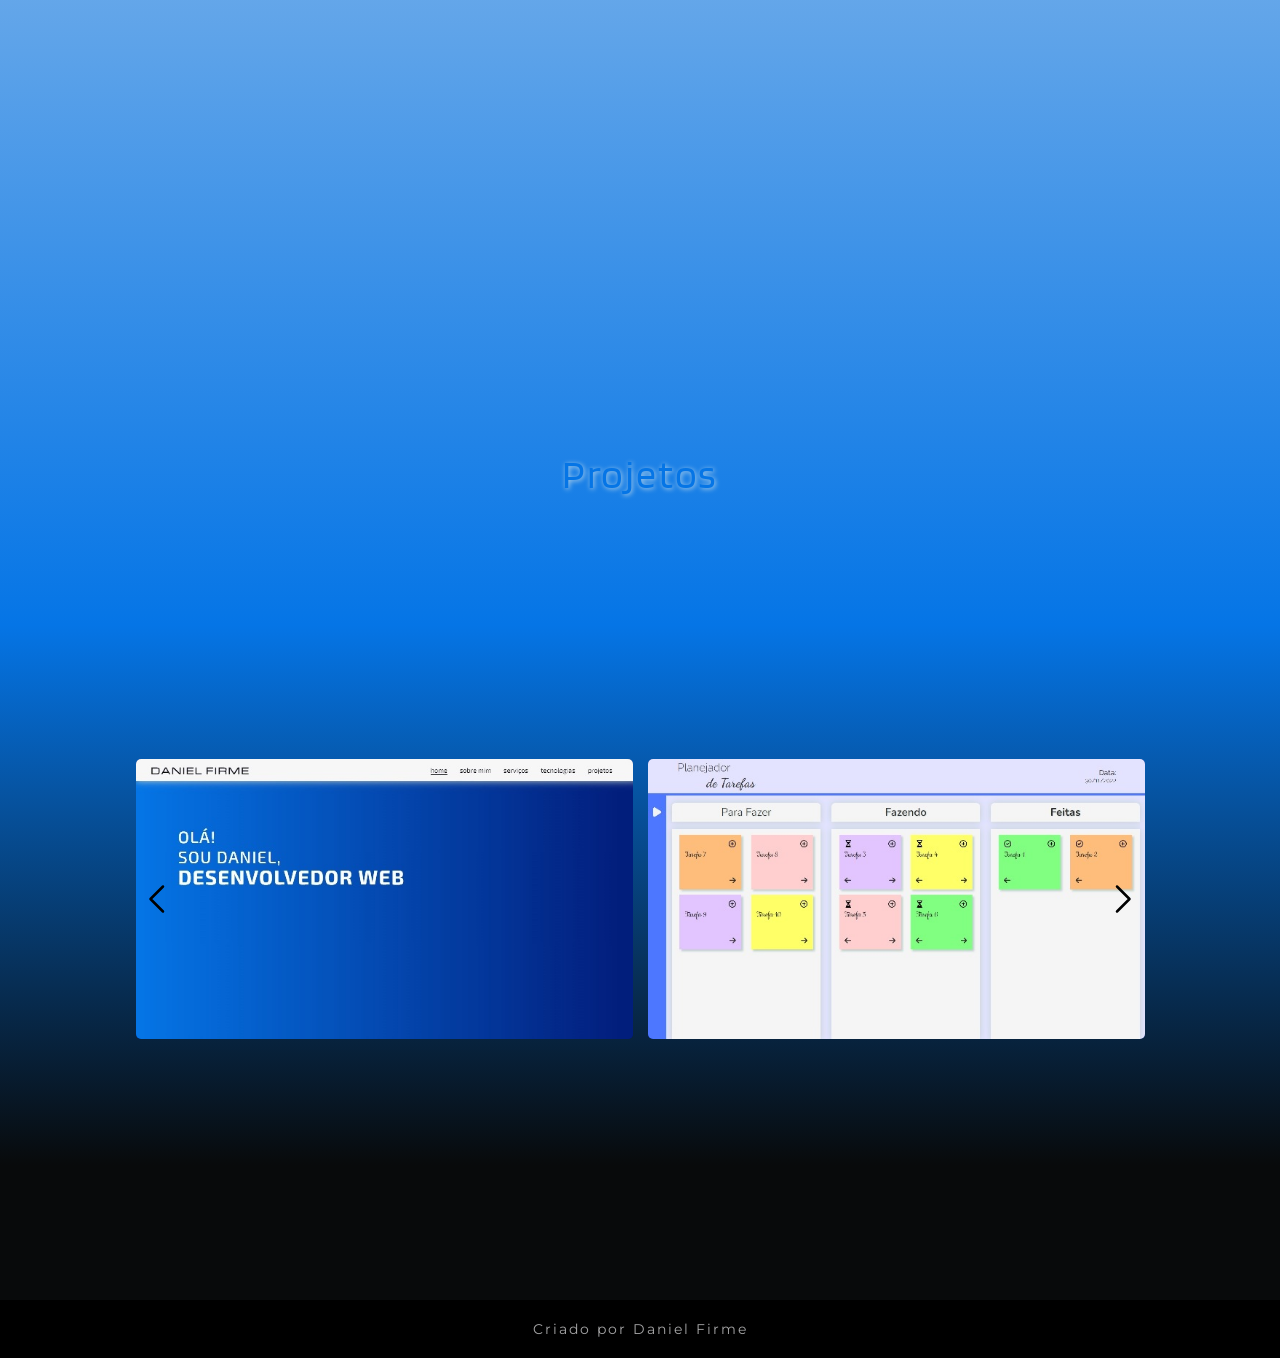
==== commit 23c4132f: "slider images update" ====
--- a/public/index.html
+++ b/public/index.html
@@ -167,6 +167,7 @@
                     <div class="slider--item">
                         <div class="pj--img">
                             <img src="assets/images/proj1.jpg" alt="">
+                            <img src="assets/images/proj1-2.jpg" alt="">
                         </div>
                         <div class="pj--desc">
                             <p>
@@ -178,6 +179,7 @@
                     <div class="slider--item">
                         <div class="pj--img">
                             <img src="assets/images/proj2.jpg" alt="">
+                            <img src="assets/images/proj2-2.jpg" alt="">
                         </div>
                         <div class="pj--desc">
                             <p>
@@ -189,6 +191,7 @@
                     <div class="slider--item">
                         <div class="pj--img">
                             <img src="assets/images/proj3.jpg" alt="">
+                            <img src="assets/images/proj3-2.jpg" alt="">
                         </div>
                         <div class="pj--desc">
                             <p>
@@ -200,6 +203,7 @@
                     <div class="slider--item">
                         <div class="pj--img">
                             <img src="assets/images/proj4.jpg" alt="">
+                            <img src="assets/images/proj4-2.jpg" alt="">
                         </div>
                         <div class="pj--desc">
                             <p>
--- a/public/assets/css/style.css
+++ b/public/assets/css/style.css
@@ -417,6 +417,7 @@
     display: flex;
     flex-direction: column;
     align-items: center;
+    min-height: 100vh;
 }
 
 .slider--control {
@@ -470,21 +471,26 @@
     display: flex;
     flex-direction: column;
     overflow: hidden;
-    background-color: #f7f7f7;
+    background-color: #021B79;
     position: relative;
 }
 
 .slider--item .pj--img {
     width: 100%;
     overflow: hidden;
-    background-color: #021B79;
+    display: flex;
+    flex-direction: column;
+    transition: all .5s ease;
 }
 
 .pj--img img {
     width: 100%;
     height: 100%;
-    object-fit: cover;
-    transition: all .5s ease;
+    object-fit: contain;
+}
+
+.pj--img img:last-child {
+    display: none;
 }
 
 .slider--item .pj--desc {
@@ -501,7 +507,7 @@
     bottom: 0;
 }
 
-.slider--item:hover img {
+.slider--item:hover .pj--img {
     opacity: .5;
     transform: scale(1.05);
 }
@@ -510,6 +516,7 @@
     padding: 10px;
     font-size: 14px;
     color: #FFF;
+    text-shadow: 1px 1px 3px #c0c0c0;
 }
 
 .pj--desc-link {
@@ -518,10 +525,11 @@
     text-decoration: none;
     letter-spacing: .1rem;
     background: #0052D4;  /* fallback for old browsers */
-    background: -webkit-linear-gradient(to right, #0052D4, #4364F7, #6FB1FC);  /* Chrome 10-25, Safari 5.1-6 */
-    background: linear-gradient(to right, #0052D4, #4364F7, #6FB1FC); /* W3C, IE 10+/ Edge, Firefox 16+, Chrome 26+, Opera 12+, Safari 7+ */
+    background: -webkit-linear-gradient(to right, #0575E6 0%, #021B79  51%, #0575E6  100%);  /* Chrome 10-25, Safari 5.1-6 */
+    background: linear-gradient(to right, #0575E6 0%, #021B79  51%, #0575E6  100%); /* W3C, IE 10+/ Edge, Firefox 16+, Chrome 26+, Opera 12+, Safari 7+ */
+    background-size: 200%;
     padding: 1rem 2rem;
-    border: none;
+    border: 1px solid transparent;
     border-radius: 5px;
     height: 3rem;
     transition: all .5s ease;
@@ -532,6 +540,7 @@
 .pj--desc-link:hover {
     color: #d8d8d8;
     border: 1px solid #0052D4;
+    background-position: right center;
 }
 
 #ct {
@@ -861,6 +870,14 @@
         height: auto;
     }
 
+    #pj .slider {
+        margin: 10px 25px;
+    }
+
+    .pj--img img:last-child {
+        display: initial;
+    }
+
     .pj--desc {
         flex-direction: column;
         gap: 5px;
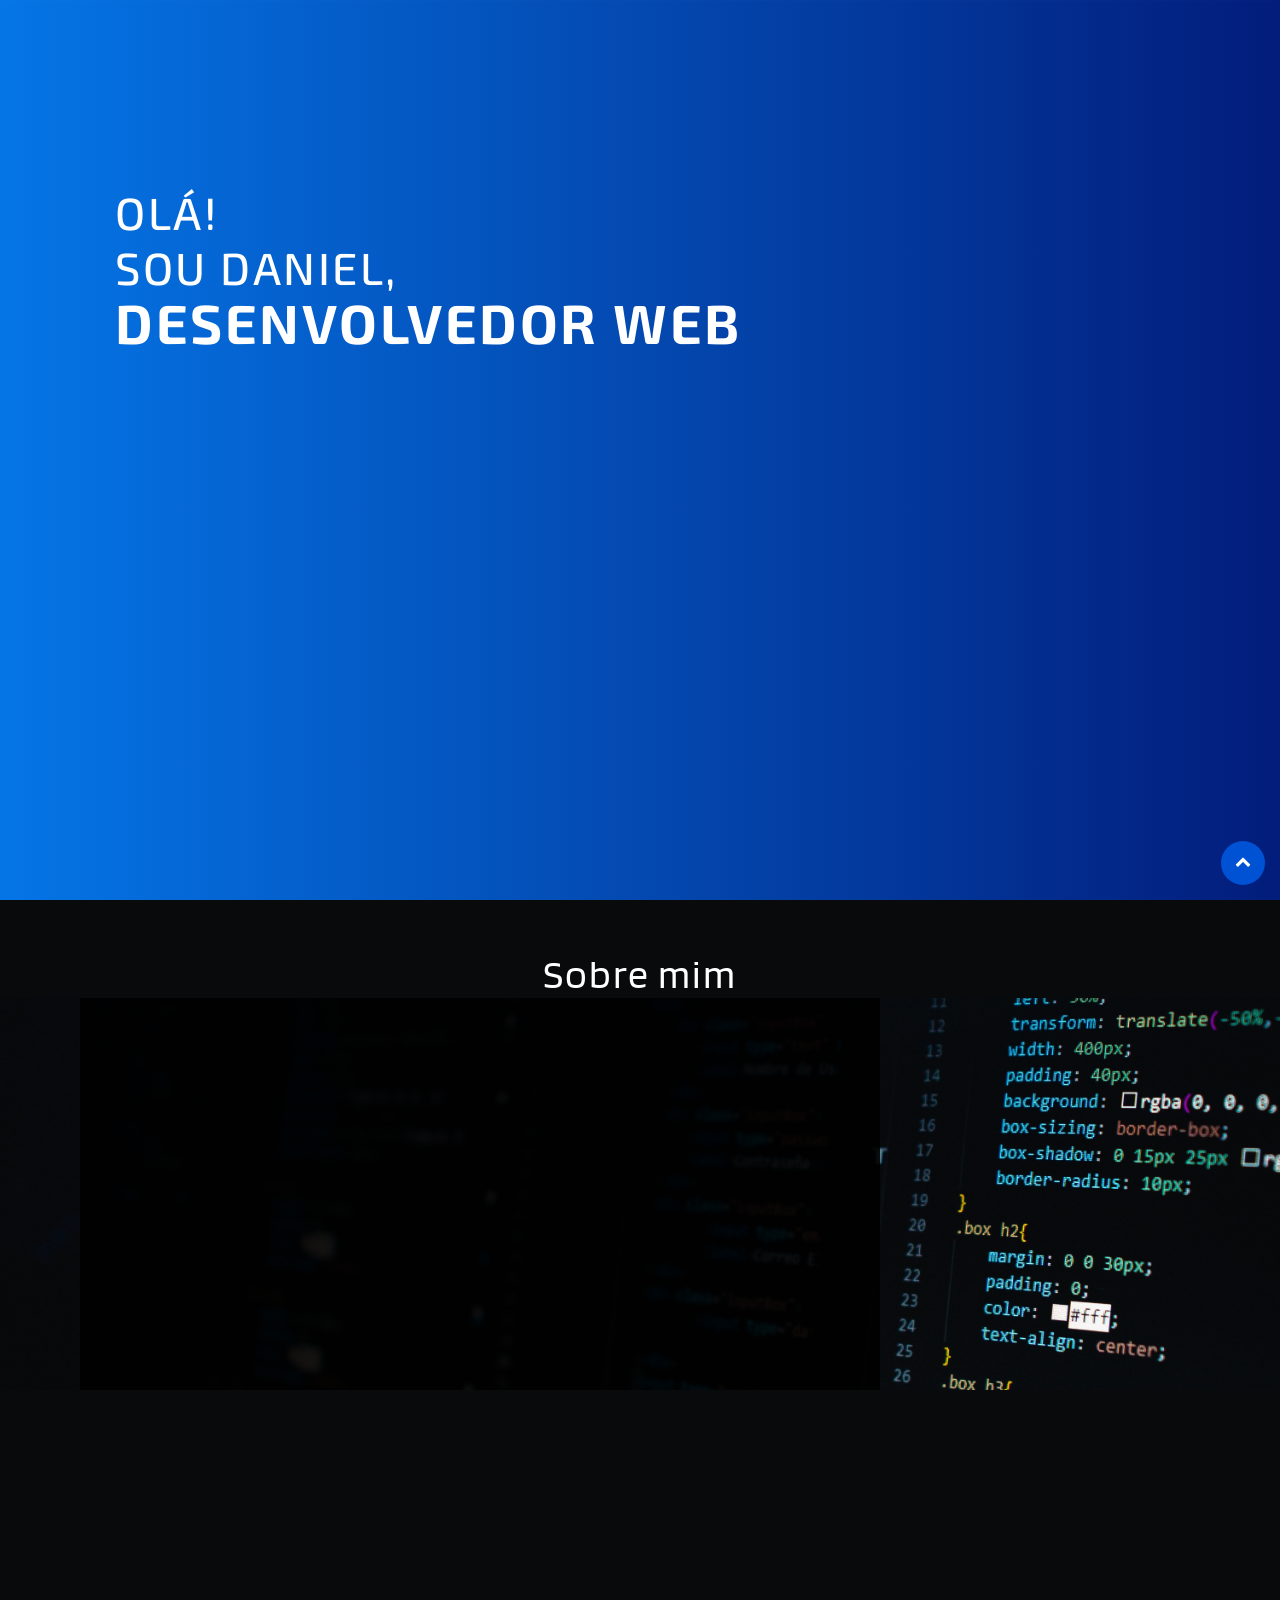
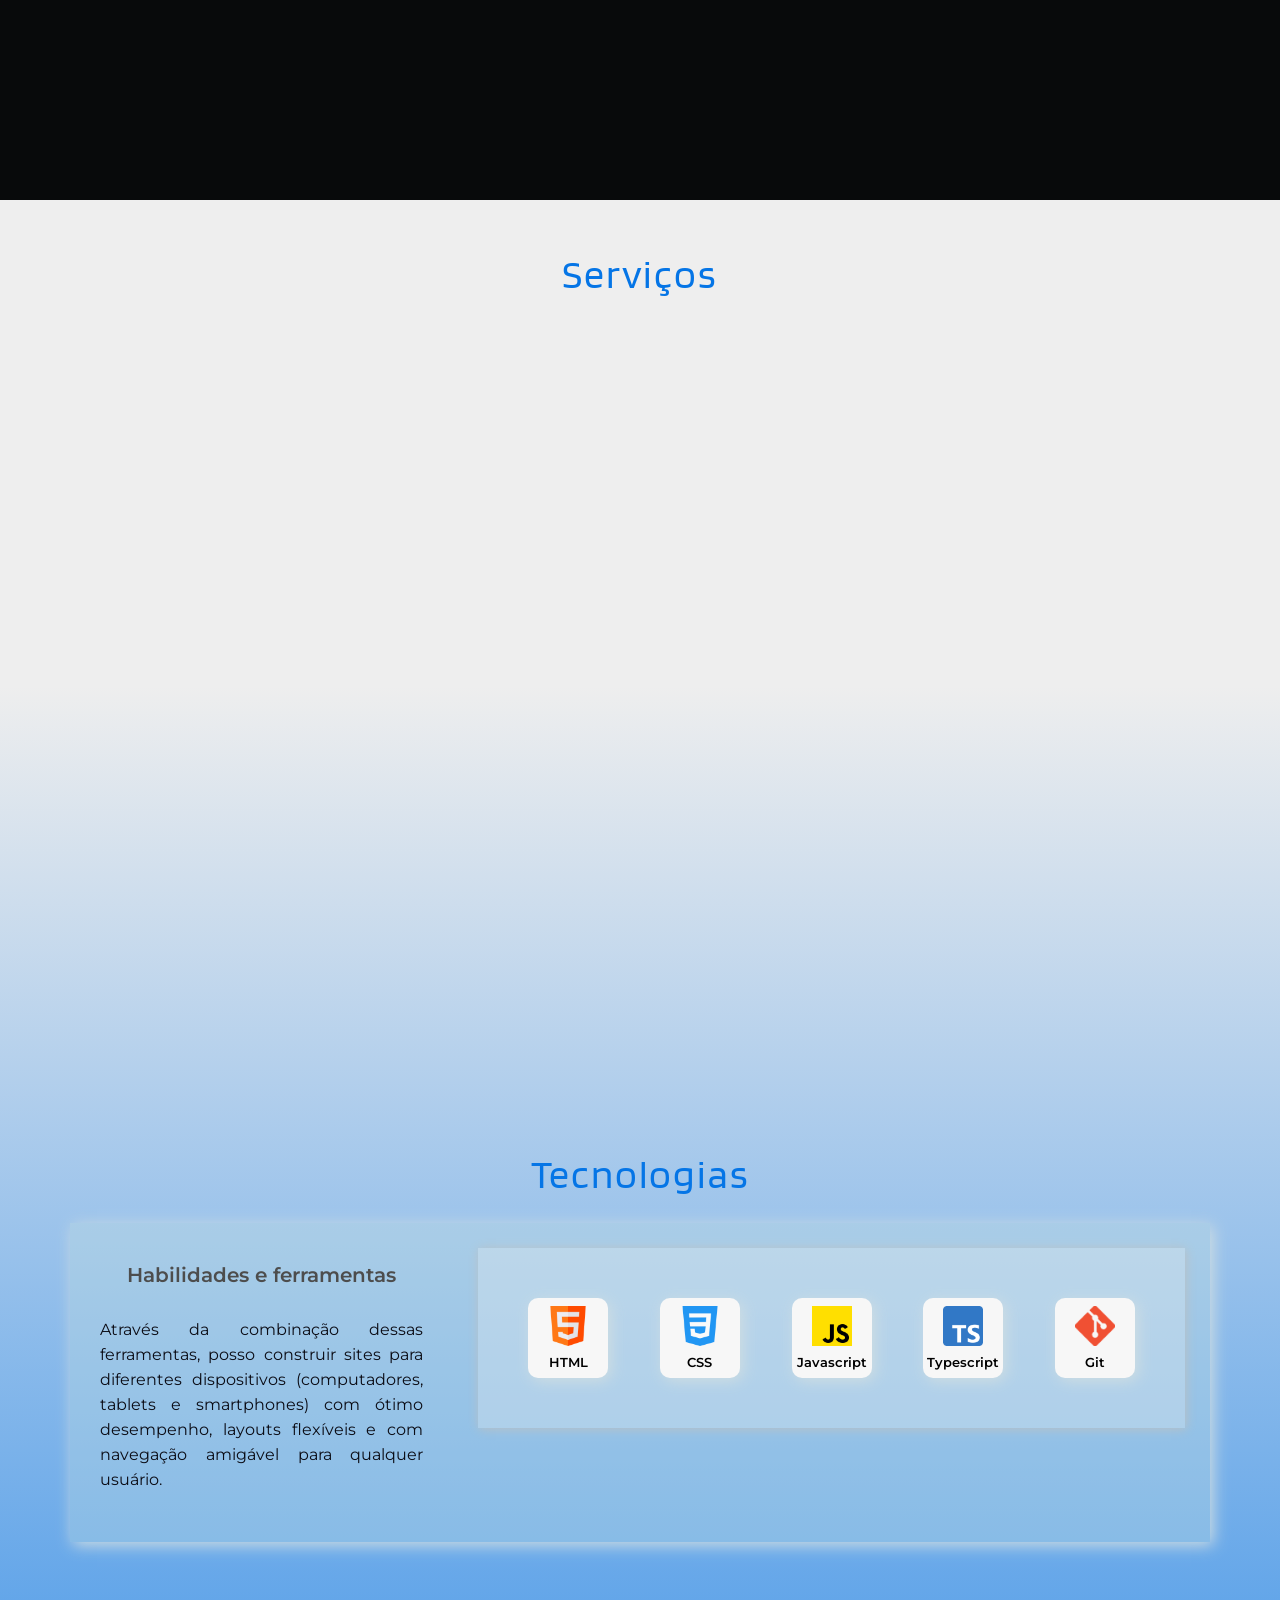
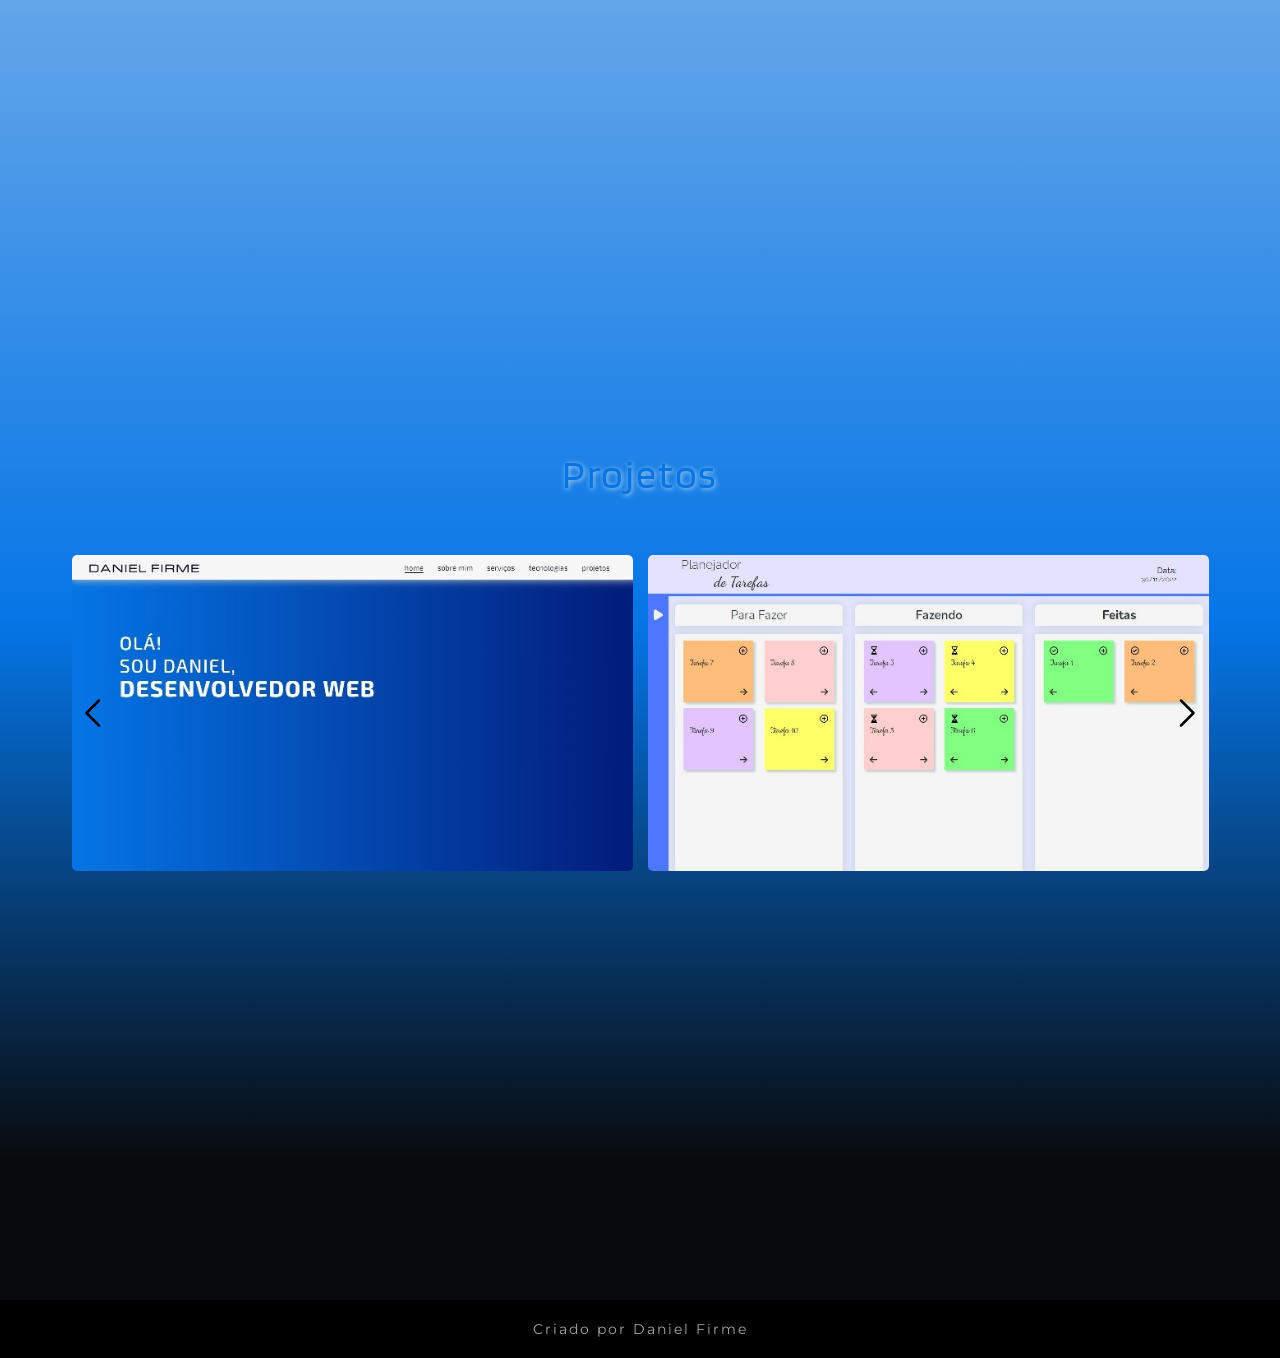
==== commit 40fe7576: "adding animations and link correction" ====
--- a/public/index.html
+++ b/public/index.html
@@ -22,7 +22,11 @@
     <link rel="apple-touch-icon" sizes="180x180" href="assets/images/apple-touch-icon.png">
     <link rel="icon" type="image/png" sizes="32x32" href="assets/images/favicon-32x32.png">
     <link rel="icon" type="image/png" sizes="16x16" href="assets/images/favicon-16x16.png">
-    <link rel="manifest" href="/site.webmanifest">
+    <link rel="manifest" href="site.webmanifest">
+    <link rel="stylesheet" href="https://cdnjs.cloudflare.com/ajax/libs/font-awesome/4.7.0/css/font-awesome.min.css">
+    
+    <!-- needed for bounce animation -->
+    <link rel="stylesheet" href="assets/lib/animate/animate.min.css">
 </head>
 <body>
     <header>
@@ -65,10 +69,10 @@
         <h2>Sobre mim</h2>
         <div class="am-description">
             <div class="am-di">
-                <div class="am-di-img">
+                <div class="am-di-img wow slideInLeft" data-wow-duration="1.4s" data-wow-delay="">
                     <img src="assets/images/FB_20150204_18_26_47_Saved_Picture.jpg"/>
                 </div>
-                <div class="am-desc">
+                <div class="am-desc wow slideInRight" data-wow-duration="1.4s" data-wow-delay="0.9s">
                     <p>
                         Sou formado em engenharia de controle e automação, mas sempre gostei muito da área de programação. Atualmente, estou desenvolvendo projetos de Front-End enquanto vou adquirindo habilidades em Back-End e Mobile para, muito em breve, ser um desenvolvedor Full Stack.
                     </p>
@@ -81,7 +85,7 @@
         <section id="sv">
             <h2>Serviços</h2>
             <div class="container--sv">
-                <div class="sv-info">
+                <div class="sv-info wow bounceInUp" data-wow-duration="1.4s">
                     <div class="sv--img">
                         <img src="assets/images/web-design.png"/>
                     </div>
@@ -93,7 +97,7 @@
                         <br><br> Os sites são <strong>responsivos</strong>, o que significa que eles se adaptam automaticamente a quaisquer tamanhos de tela, mantendo-se sempre bonitos e funcionais seja no computador, tablet ou smartphone, o que garante uma boa experiência para o usuário.</p> 
                     </div>
                 </div>
-                <div class="sv-info">
+                <div class="sv-info wow bounceInUp" data-wow-duration="1.4s" data-wow-delay="0.5s">
                     <div class="sv--img">
                         <img src="assets/images/responsive.png"/>
                     </div>
@@ -104,7 +108,7 @@
                         <p style="padding-top: 60px;">Em breve.</p>
                     </div>
                 </div>
-                <div class="sv-info">
+                <div class="sv-info wow bounceInUp" data-wow-duration="1.4s" data-wow-delay="0.7s">
                     <div class="sv--img">
                         <img src="assets/images/programming.png"/>
                     </div>
@@ -265,6 +269,16 @@
     <footer>
         Criado por <a href="" target="_blank" title="linkedin">Daniel Firme</a>
     </footer>
+    <a href="#" class="back-to-top"><i class="fa fa-chevron-up"></i></a>
+    <!-- needed to make easeInOutExpo effect -->
+    <script src="assets/lib/jquery/jquery.min.js"></script>
+    <script src="assets/lib/jquery/jquery-migrate.min.js"></script>
+    <script src="assets/lib/easing/easing.min.js"></script>
+    
+    <!-- needed for bounce animation -->
+    <script src="assets/lib/wow/wow.min.js"></script>
+
+
     <script src="assets/js/slider-projects.js"></script>
     <script src="assets/js/script.js"></script>
 </body>
--- a/public/assets/css/style.css
+++ b/public/assets/css/style.css
@@ -203,6 +203,7 @@
     margin-left: 80px;
     background-color: rgba(0, 0, 0, .9);
     align-items: center;
+    overflow: hidden;
 }
 .am-di-img {
     display: flex;
@@ -289,6 +290,7 @@
     margin-left: 70px;
     margin-right: 70px;
     margin-top: 50px;
+    overflow: hidden;
 }
 
 .sv-info {
@@ -451,9 +453,9 @@
 }
 
 .slider {
+    width: 90%;
+    height: auto;
     overflow: hidden;
-    flex: 1;
-    width: 80%;
     margin: 50px 25px 50px 25px;
     position: relative;
     display: flex;
@@ -707,6 +709,30 @@
     transition: all .3s ease;
 }
 
+/* Back to top button */
+
+.back-to-top {
+    position: fixed;
+    display: none;
+    background: #0052D4;
+    color: #fff;
+    width: 44px;
+    height: 44px;
+    text-align: center;
+    line-height: 1;
+    font-size: 16px;
+    border-radius: 50%;
+    right: 15px;
+    bottom: 15px;
+    transition: background 0.5s;
+    z-index: 11;
+  }
+  
+  .back-to-top i {
+    padding-top: 12px;
+    color: #fff;
+  }
+
 @media screen and (max-width: 820px){
 
     .menu--mobile {
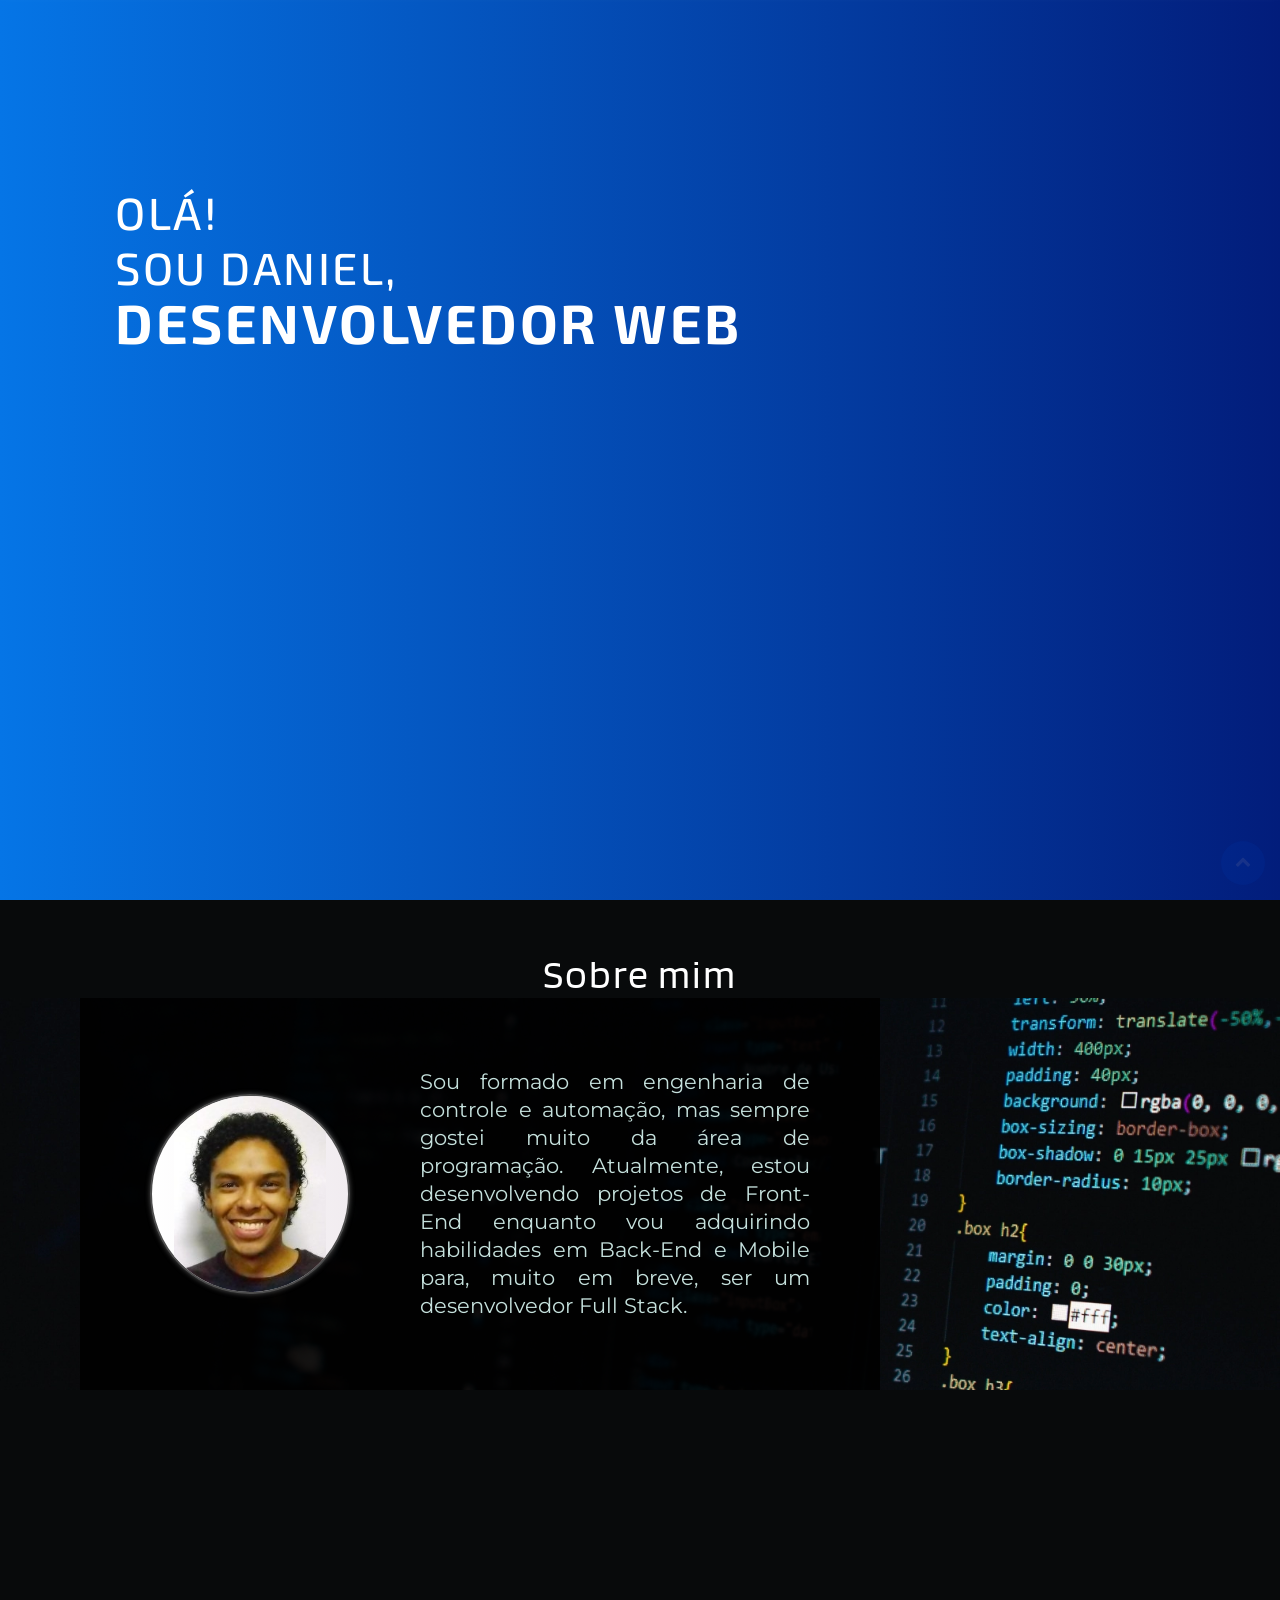
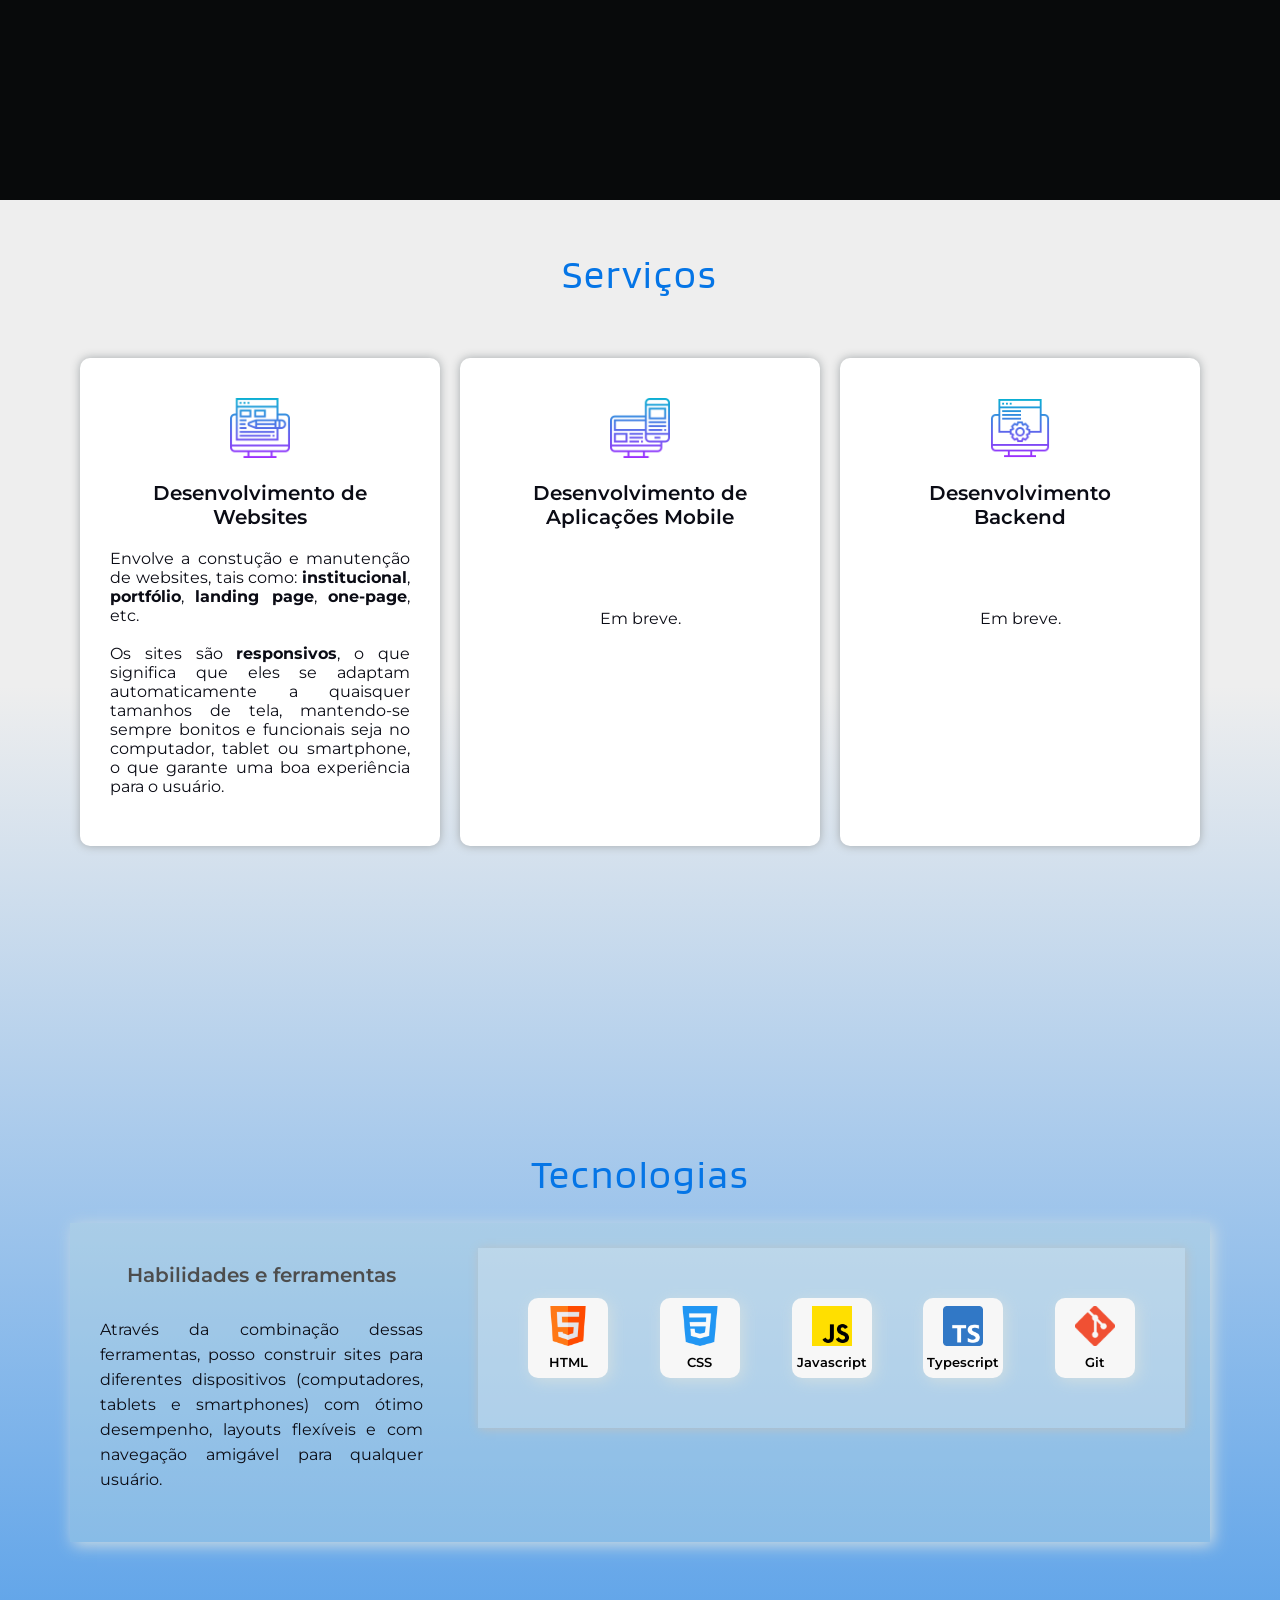
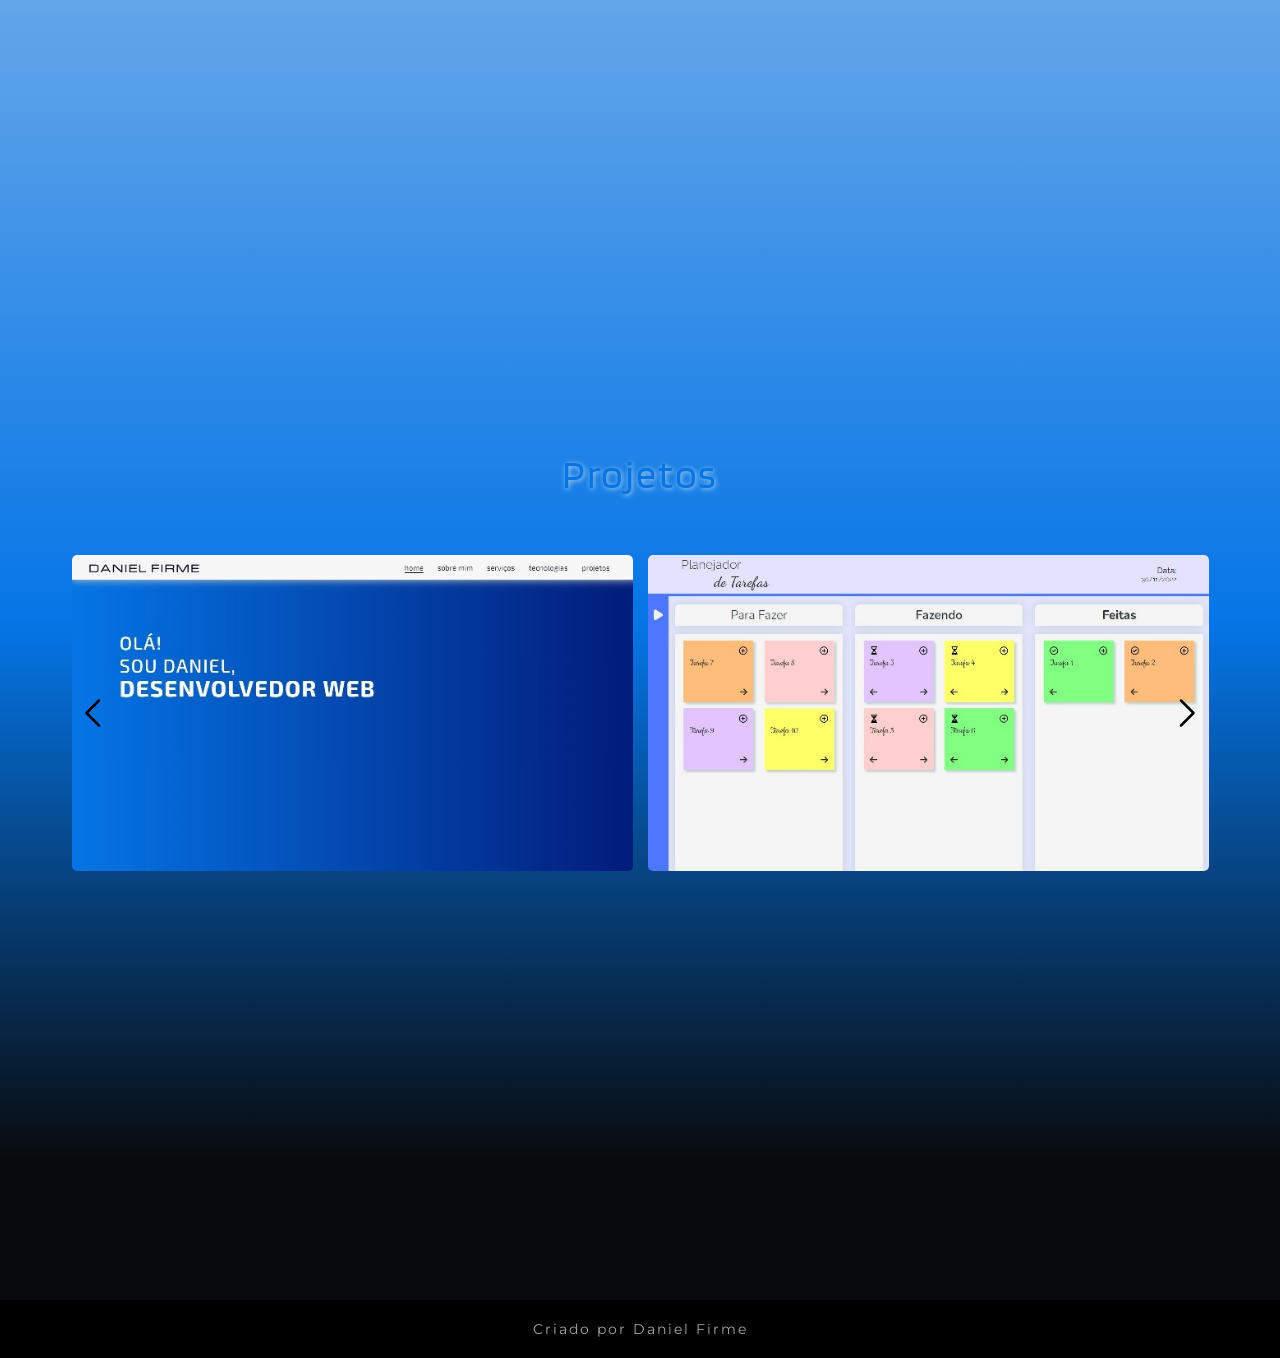
==== commit e62d43e8: "resizing image" ====
--- a/public/index.html
+++ b/public/index.html
@@ -8,10 +8,10 @@
     <link rel="stylesheet" href="assets/css/style.css">
     <link rel="preconnect" href="https://fonts.googleapis.com">
     <link rel="preconnect" href="https://fonts.gstatic.com" crossorigin>
-    <link href="https://fonts.googleapis.com/css2?family=Michroma&display=swap" rel="stylesheet">
-    <link rel="preconnect" href="https://fonts.googleapis.com">
-    <link rel="preconnect" href="https://fonts.gstatic.com" crossorigin>
-    <link href="https://fonts.googleapis.com/css2?family=Exo+2:wght@100;200;300;400;500;600;700&display=swap" rel="stylesheet">
+    <!-- <link href="https://fonts.googleapis.com/css2?family=Michroma&display=swap" rel="stylesheet"> -->
+    <link rel="preconnect" href="https://fonts.googleapis.com">
+    <link rel="preconnect" href="https://fonts.gstatic.com" crossorigin>
+    <!-- <link href="https://fonts.googleapis.com/css2?family=Exo+2:wght@100;200;300;400;500;600;700&display=swap" rel="stylesheet"> -->
     <link rel="preconnect" href="https://fonts.googleapis.com">
     <link rel="preconnect" href="https://fonts.googleapis.com">
     <link rel="preconnect" href="https://fonts.gstatic.com" crossorigin>
@@ -23,7 +23,7 @@
     <link rel="icon" type="image/png" sizes="32x32" href="assets/images/favicon-32x32.png">
     <link rel="icon" type="image/png" sizes="16x16" href="assets/images/favicon-16x16.png">
     <link rel="manifest" href="site.webmanifest">
-    <link rel="stylesheet" href="https://cdnjs.cloudflare.com/ajax/libs/font-awesome/4.7.0/css/font-awesome.min.css">
+    <!-- <link rel="stylesheet" href="https://cdnjs.cloudflare.com/ajax/libs/font-awesome/4.7.0/css/font-awesome.min.css"> -->
     
     <!-- needed for bounce animation -->
     <link rel="stylesheet" href="assets/lib/animate/animate.min.css">
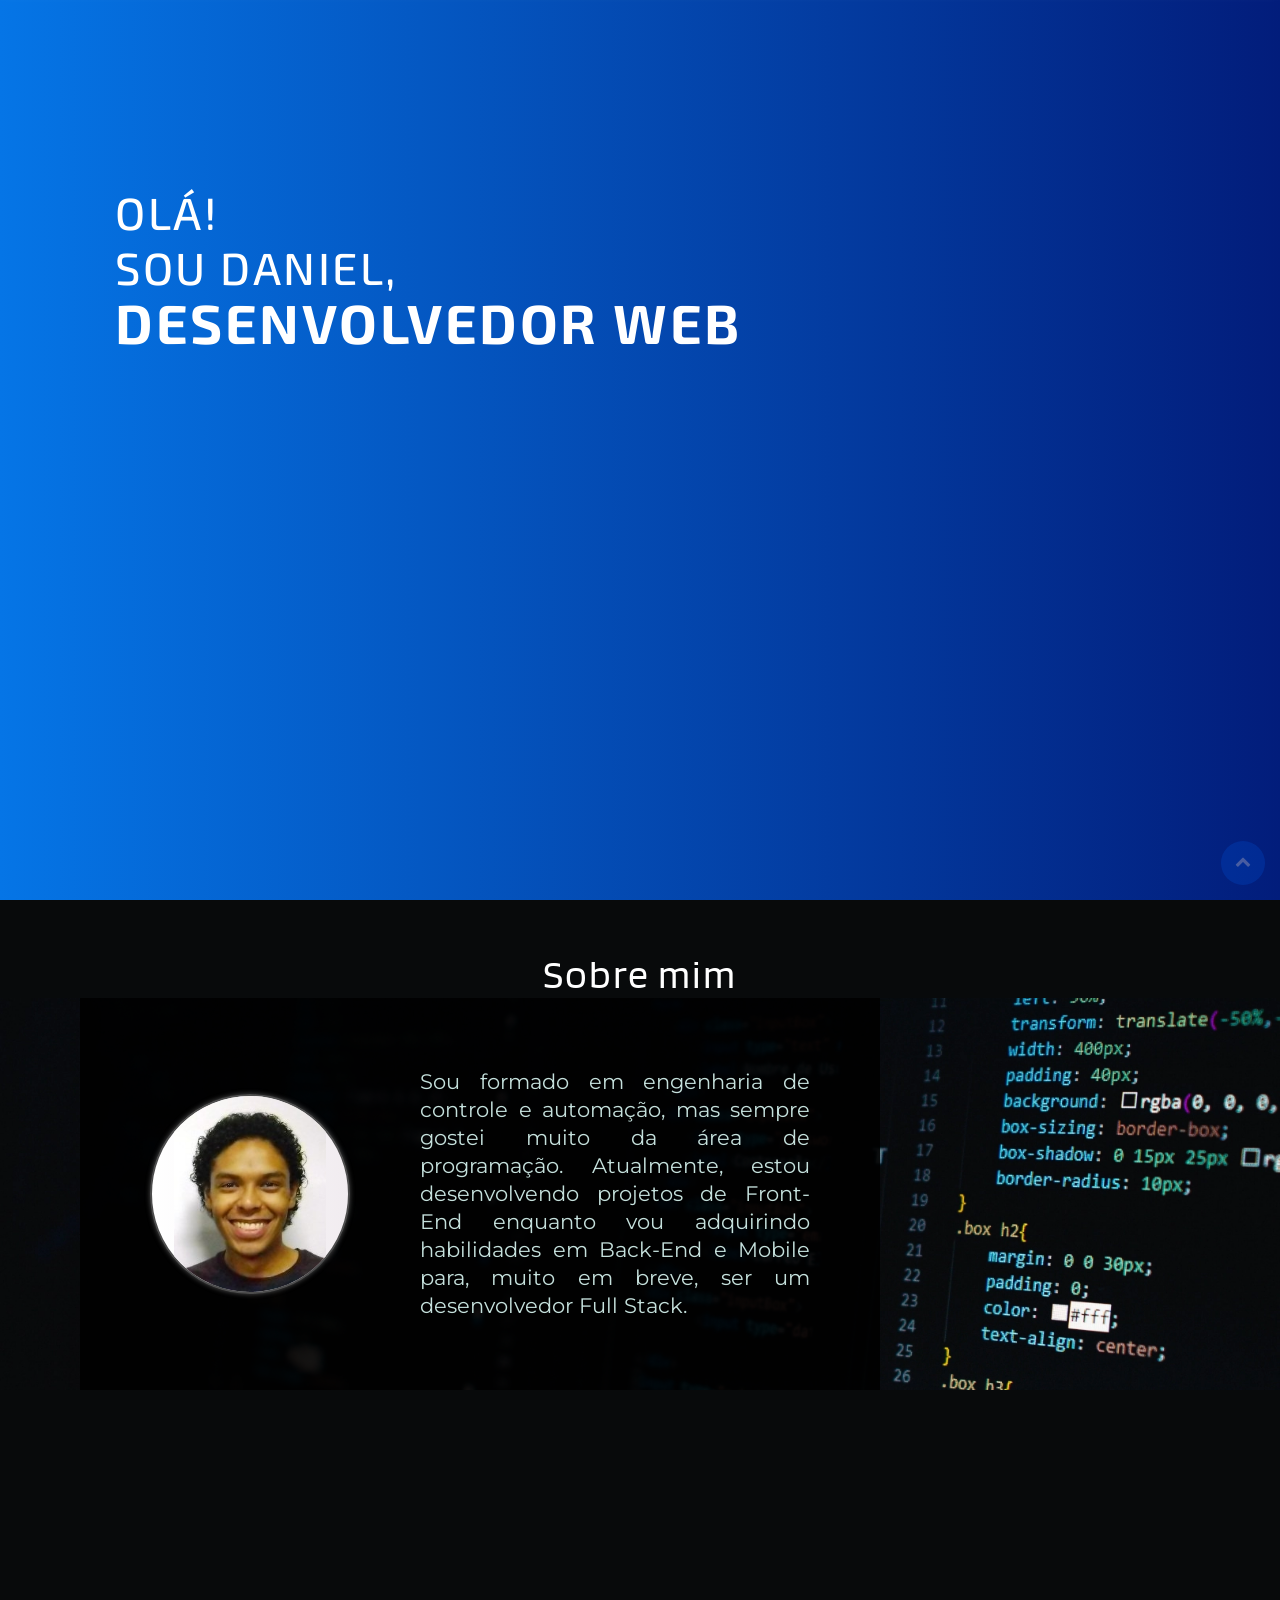
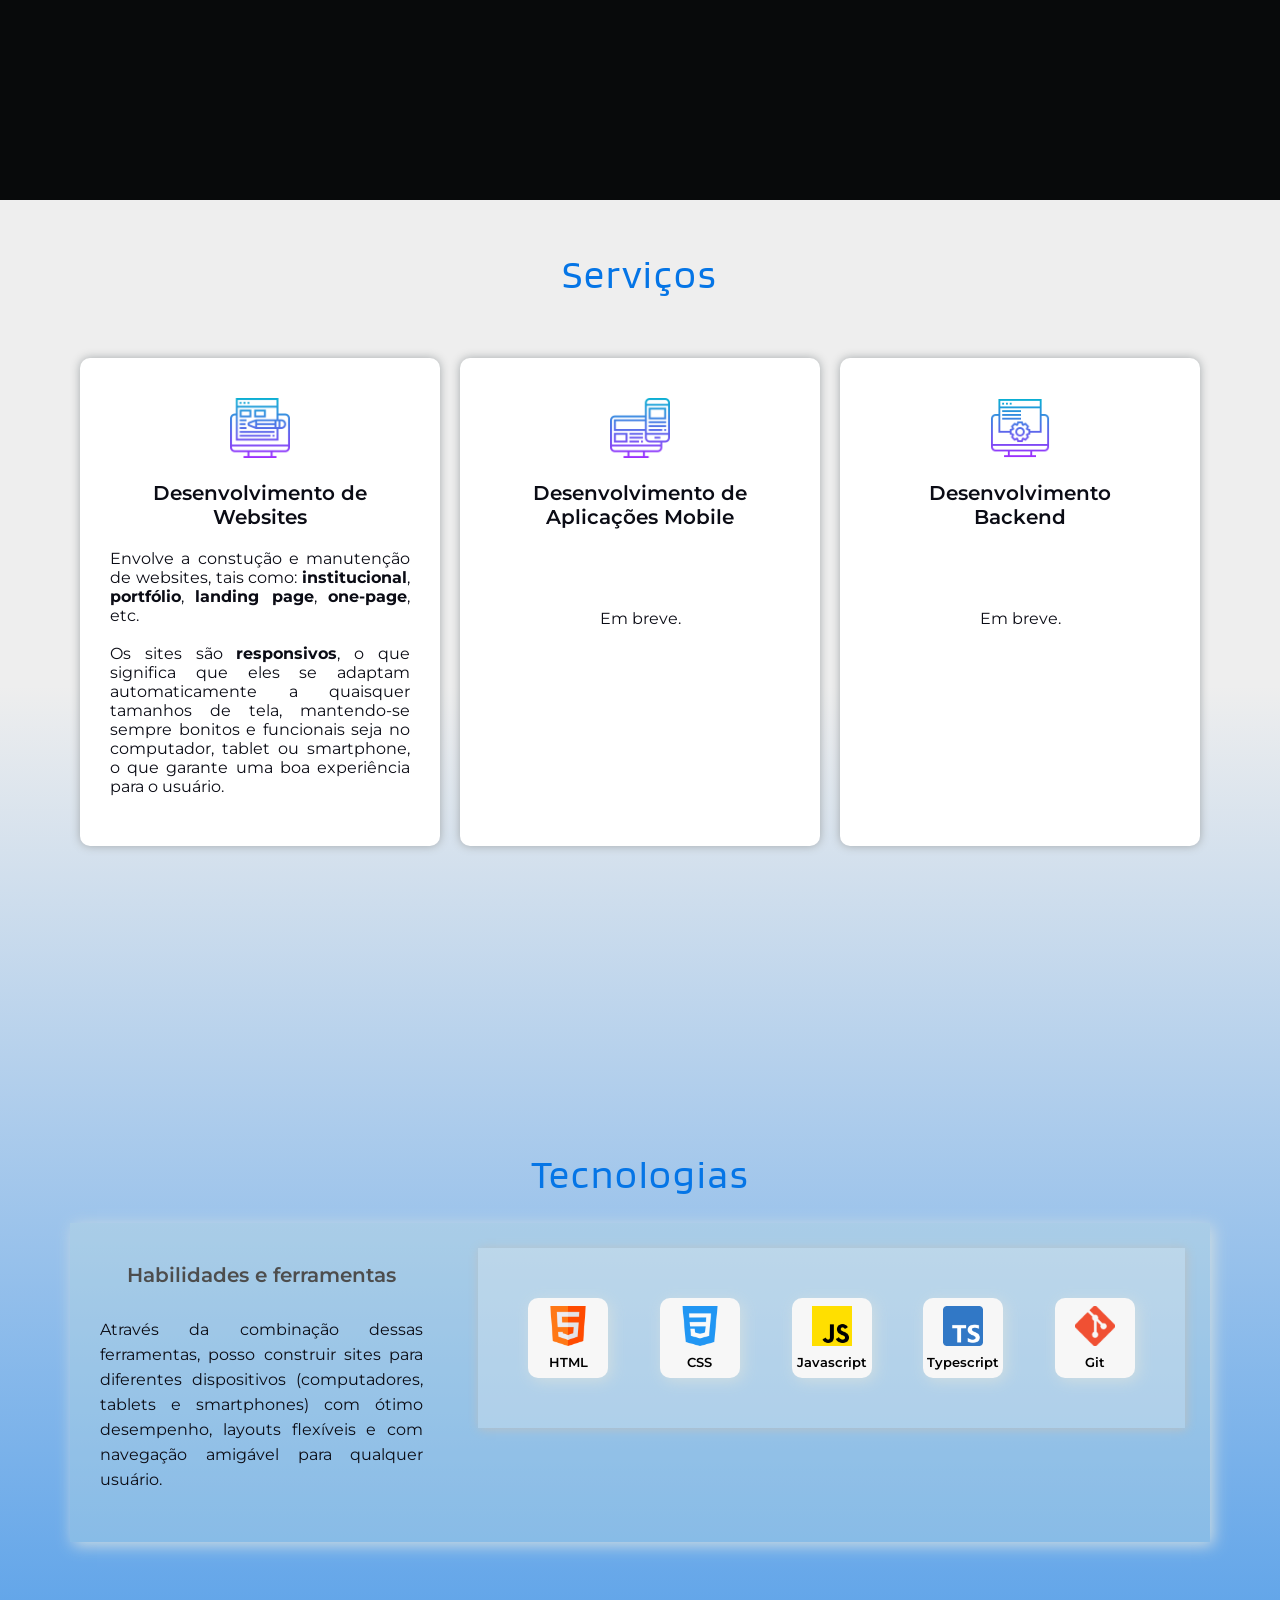
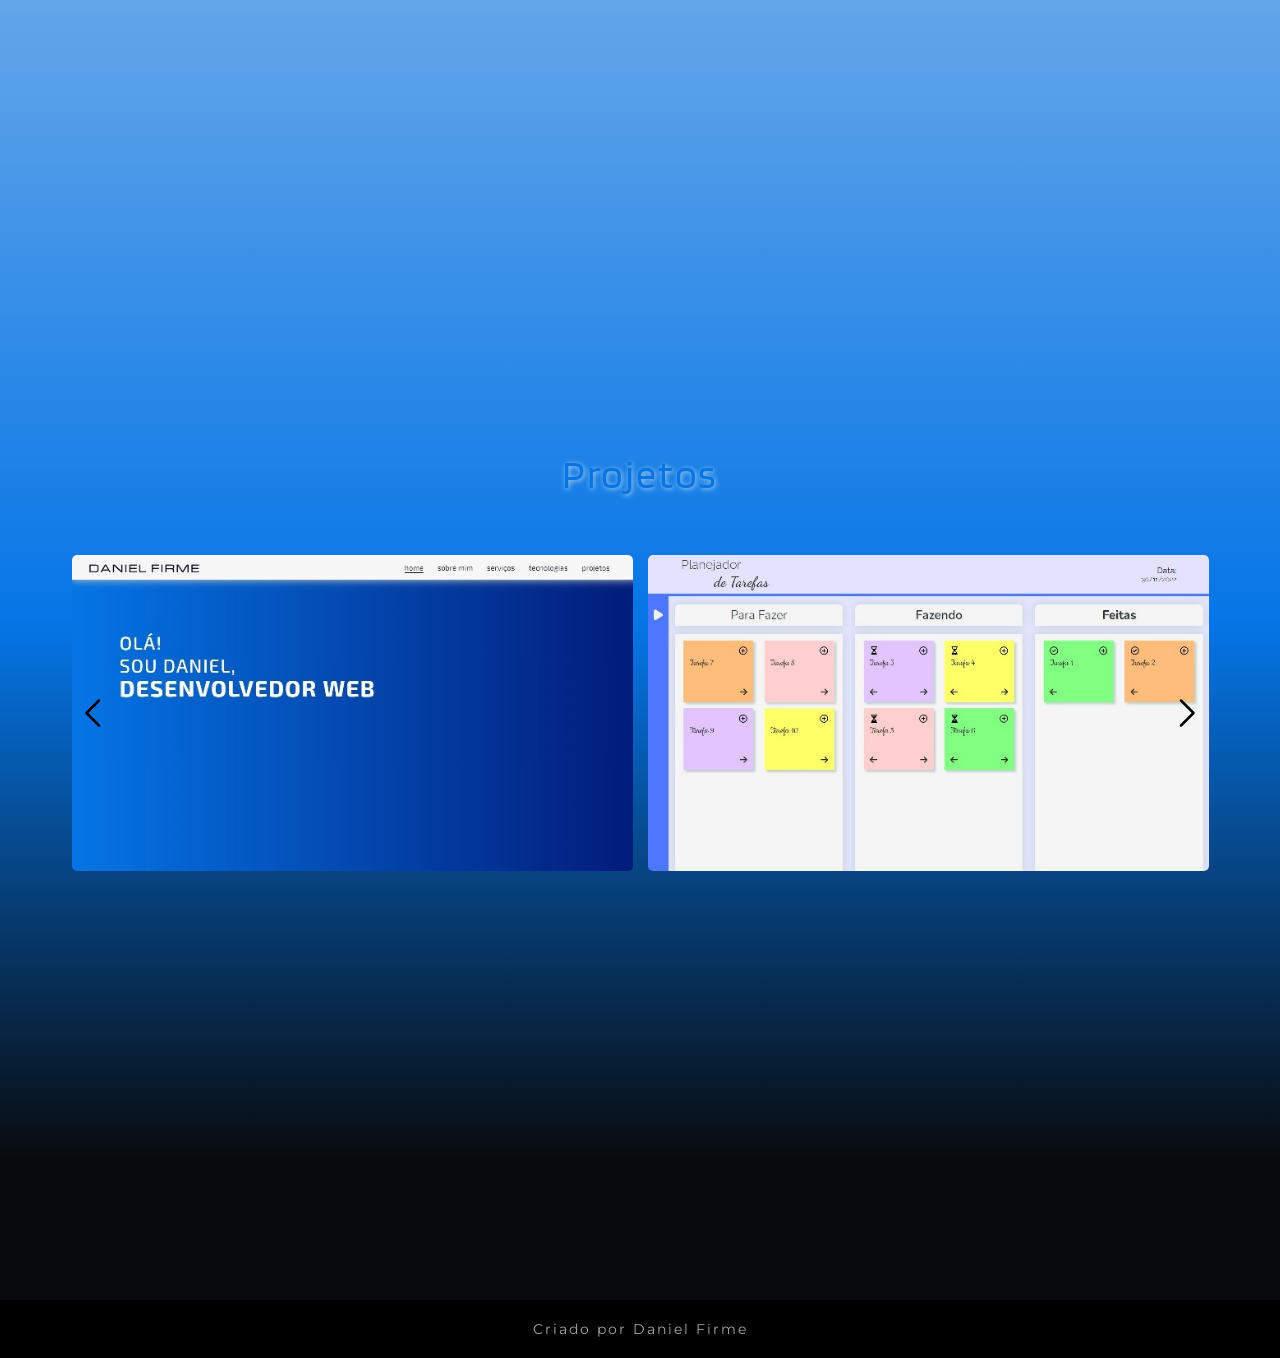
==== commit 7383eecd: "deleting some comments" ====
--- a/public/index.html
+++ b/public/index.html
@@ -4,26 +4,24 @@
     <meta charset="UTF-8">
     <meta http-equiv="X-UA-Compatible" content="IE=edge">
     <meta name="viewport" content="width=device-width, initial-scale=1.0">
+    <meta content="" name="keywords">
+    <meta content="" name="description">
+    
     <title>Daniel Firme Developer</title>
     <link rel="stylesheet" href="assets/css/style.css">
     <link rel="preconnect" href="https://fonts.googleapis.com">
     <link rel="preconnect" href="https://fonts.gstatic.com" crossorigin>
-    <!-- <link href="https://fonts.googleapis.com/css2?family=Michroma&display=swap" rel="stylesheet"> -->
-    <link rel="preconnect" href="https://fonts.googleapis.com">
-    <link rel="preconnect" href="https://fonts.gstatic.com" crossorigin>
-    <!-- <link href="https://fonts.googleapis.com/css2?family=Exo+2:wght@100;200;300;400;500;600;700&display=swap" rel="stylesheet"> -->
-    <link rel="preconnect" href="https://fonts.googleapis.com">
-    <link rel="preconnect" href="https://fonts.googleapis.com">
-    <link rel="preconnect" href="https://fonts.gstatic.com" crossorigin>
-    <link href="https://fonts.googleapis.com/css2?family=Montserrat:wght@200;300;400;500;600;700&display=swap" rel="stylesheet">
-    <link rel="preconnect" href="https://fonts.gstatic.com" crossorigin>
-    <link href="https://fonts.googleapis.com/css2?family=Blinker:wght@100;200;400;600;700&display=swap" rel="stylesheet">
+    <link rel="preconnect" href="https://fonts.googleapis.com">
+    <link rel="preconnect" href="https://fonts.gstatic.com" crossorigin>
+    <link rel="preconnect" href="https://fonts.googleapis.com">
+    <link rel="preconnect" href="https://fonts.googleapis.com">
+    <link rel="preconnect" href="https://fonts.gstatic.com" crossorigin>
+    <link rel="preconnect" href="https://fonts.gstatic.com" crossorigin>
     
     <link rel="apple-touch-icon" sizes="180x180" href="assets/images/apple-touch-icon.png">
     <link rel="icon" type="image/png" sizes="32x32" href="assets/images/favicon-32x32.png">
     <link rel="icon" type="image/png" sizes="16x16" href="assets/images/favicon-16x16.png">
     <link rel="manifest" href="site.webmanifest">
-    <!-- <link rel="stylesheet" href="https://cdnjs.cloudflare.com/ajax/libs/font-awesome/4.7.0/css/font-awesome.min.css"> -->
     
     <!-- needed for bounce animation -->
     <link rel="stylesheet" href="assets/lib/animate/animate.min.css">
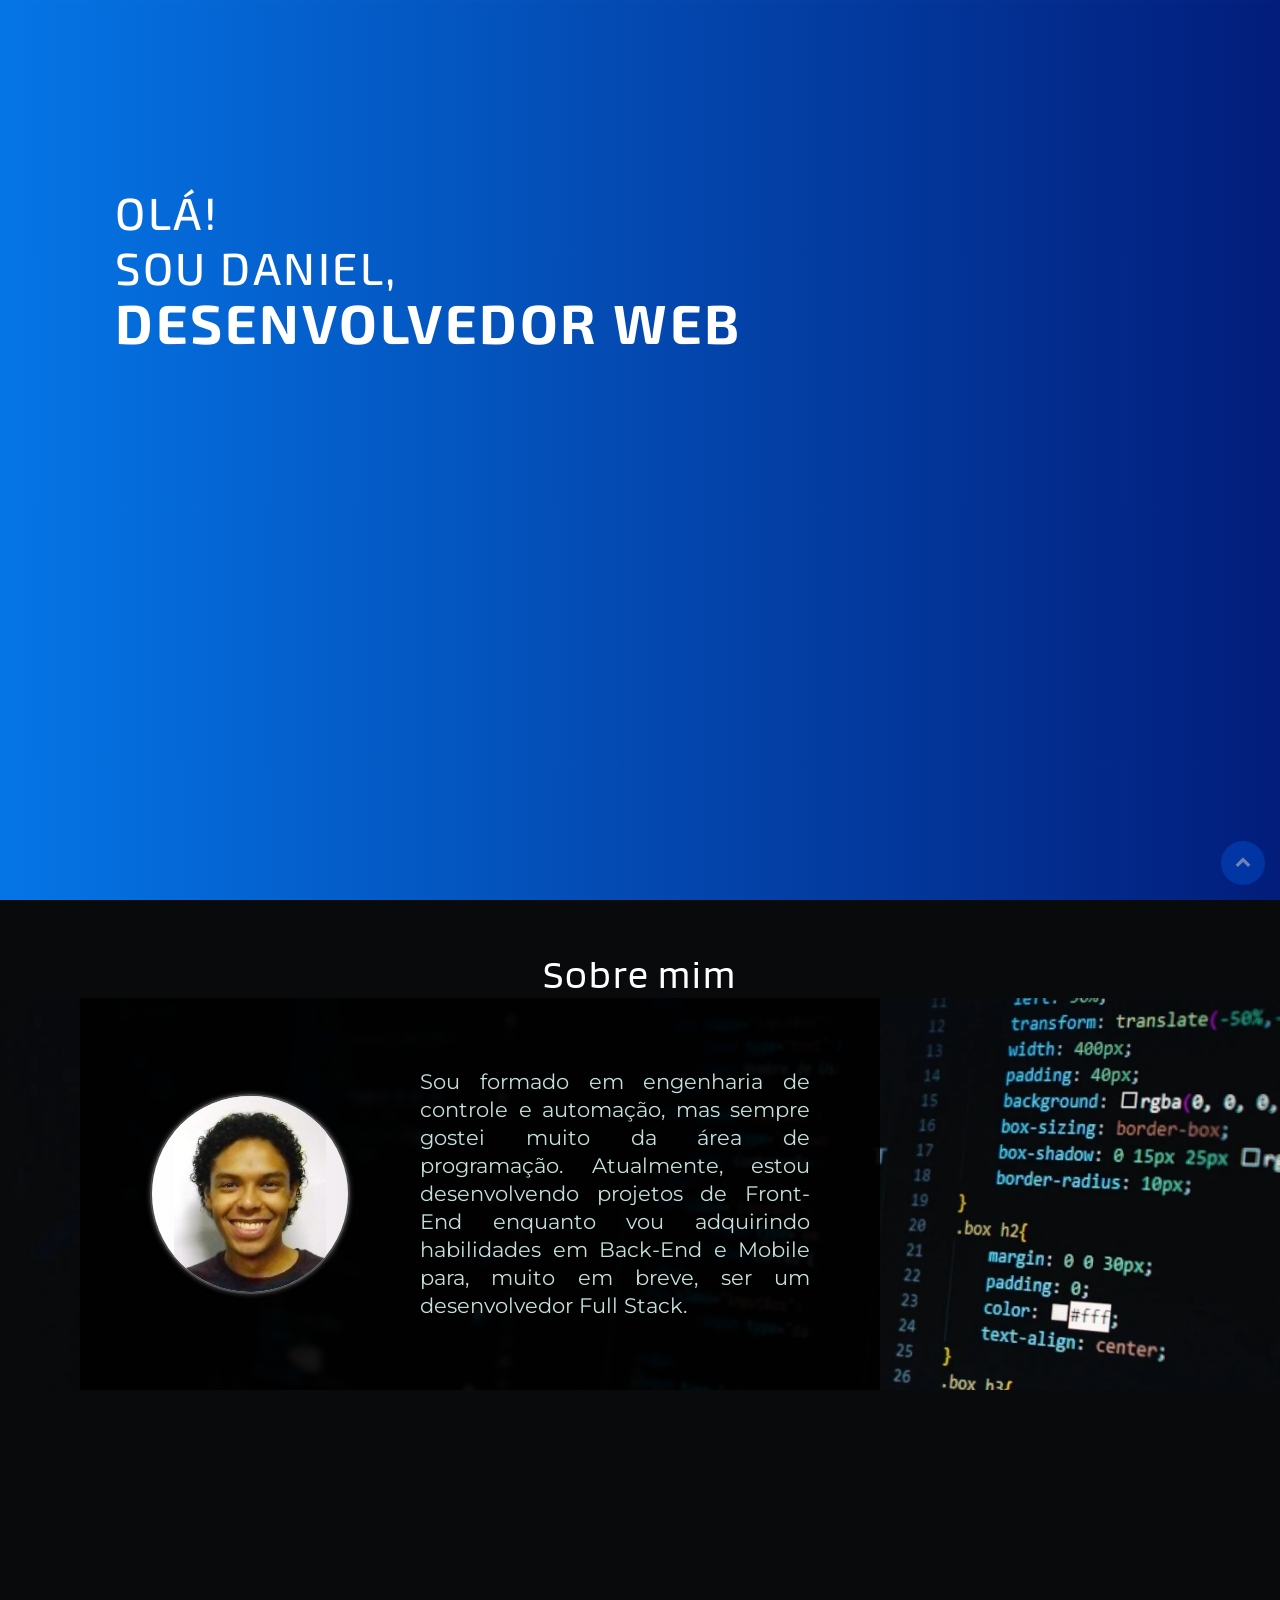
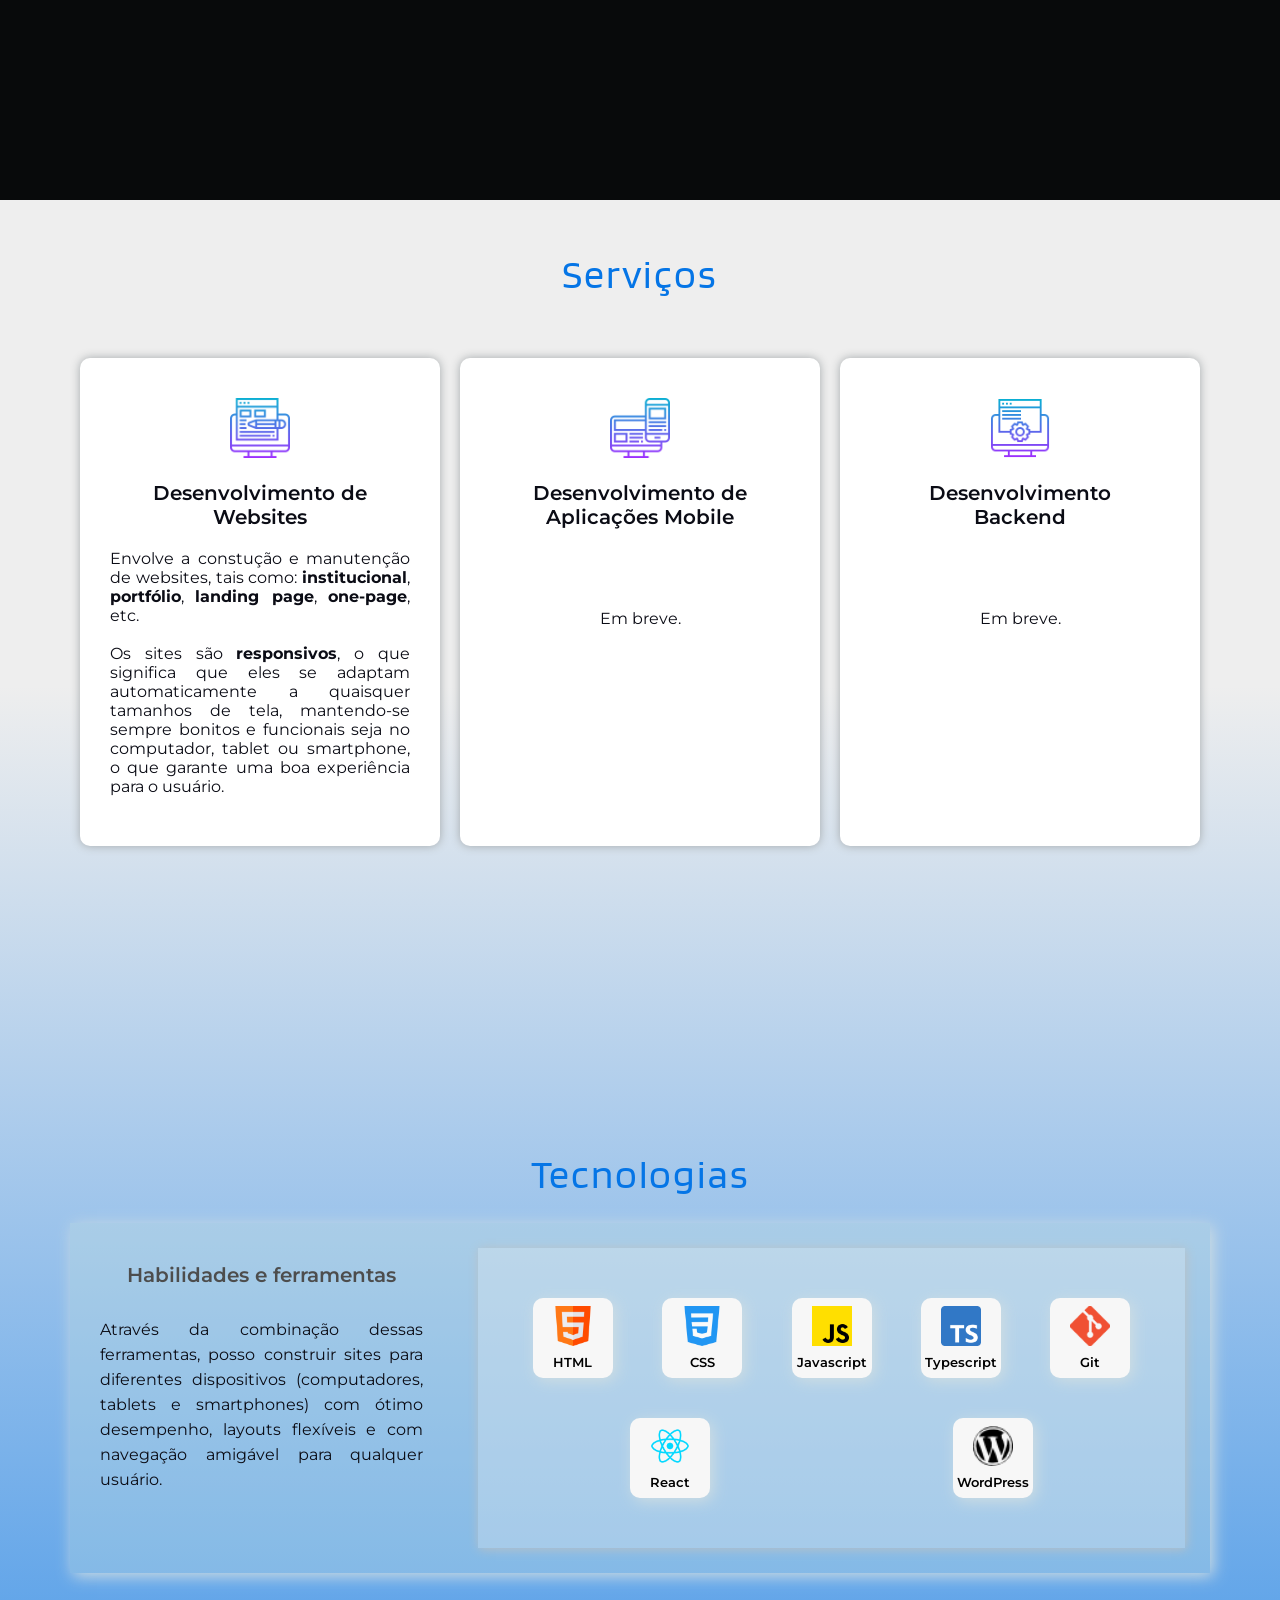
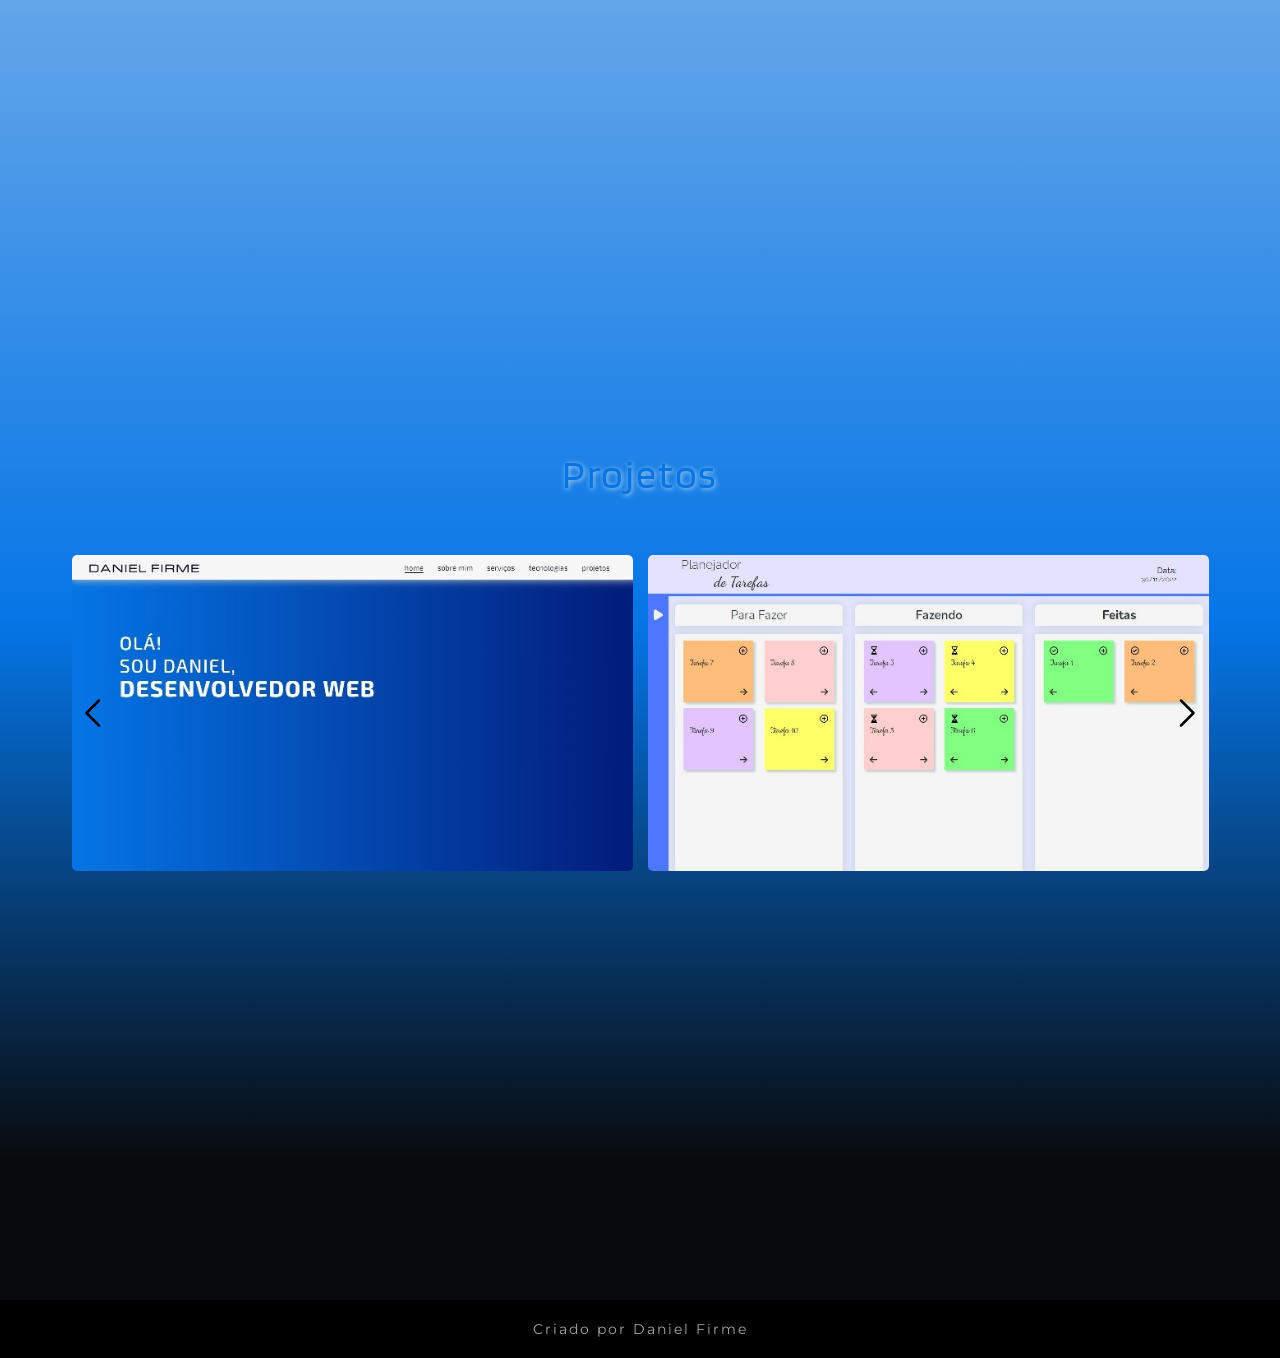
==== commit df29fc5a: "update data" ====
--- a/public/index.html
+++ b/public/index.html
@@ -154,11 +154,15 @@
                     <div class="tec-icon-area">
                         <div><img class="tec--icon" src="assets/images/bootstrap.png"/></div>
                         <h4>Bootstrap</h4>
-                    </div>
+                    </div> -->
                     <div class="tec-icon-area">
                         <div><img class="tec--icon" src="assets/images/react.png"/></div>
                         <h4>React</h4>
-                    </div> -->
+                    </div>
+                    <div class="tec-icon-area">
+                        <div><img class="tec--icon" src="assets/images/wordpress-.png"/></div>
+                        <h4>WordPress</h4>
+                    </div>
                 </div>    
             </div>
         </section>
@@ -212,6 +216,18 @@
                                 Jogo Reversi: Feito com HTML, CSS e JavaScript puro. Aqui destaca-se a lógica e a programação, em parte, funcional.
                             </p>
                             <a href="https://danielfirme.github.io/reversi" class="pj--desc-link"  target="_blank">Confira</a>
+                        </div>
+                    </div>
+                    <div class="slider--item">
+                        <div class="pj--img">
+                            <img src="assets/images/proj5.png" alt="">
+                            <img src="assets/images/proj5-2.png" alt="">
+                        </div>
+                        <div class="pj--desc">
+                            <p>
+                                Landing Page de alta conversão: Página de vendas de alta conversão feita em WordPress e Elementor. Design totalmente responsivo.
+                            </p>
+                            <a href="https://www.behance.net/gallery/161456491/Landing-Page-de-alta-conversao" class="pj--desc-link"  target="_blank">Confira</a>
                         </div>
                     </div>
                 </div>
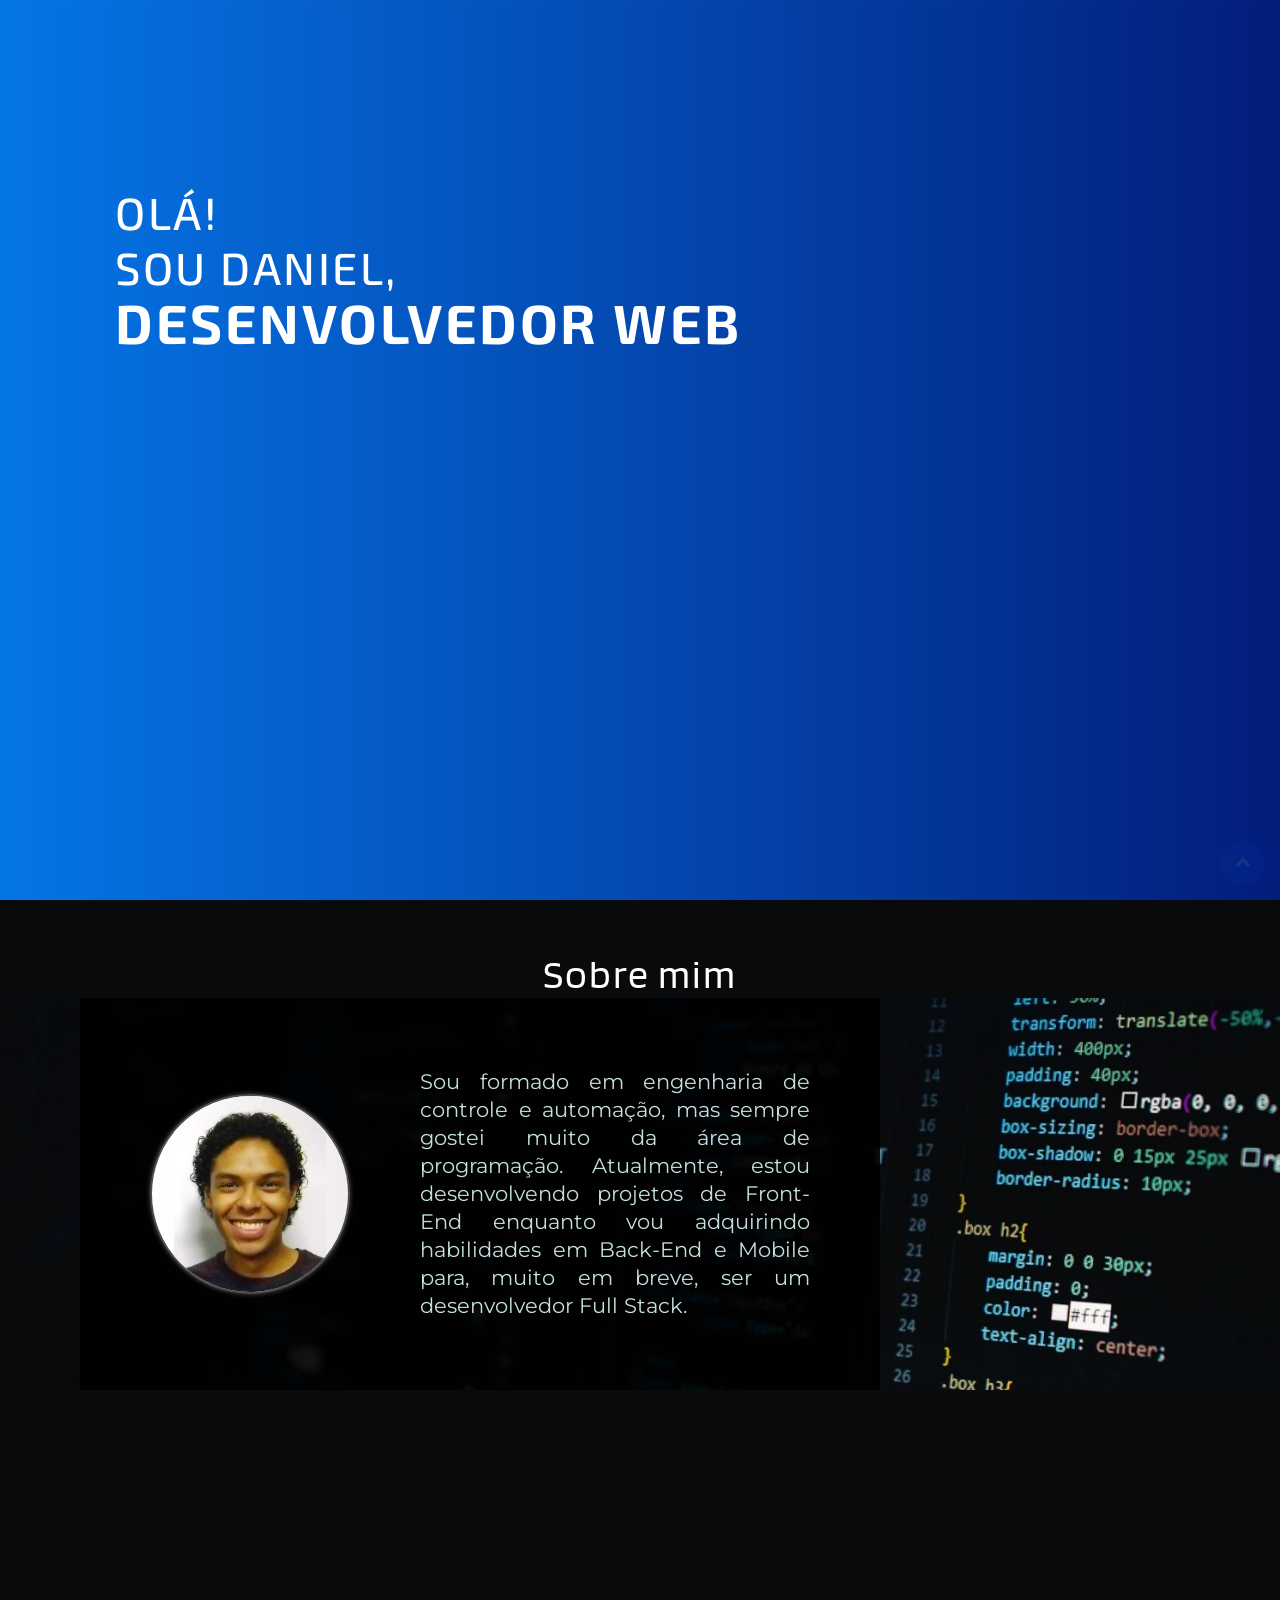
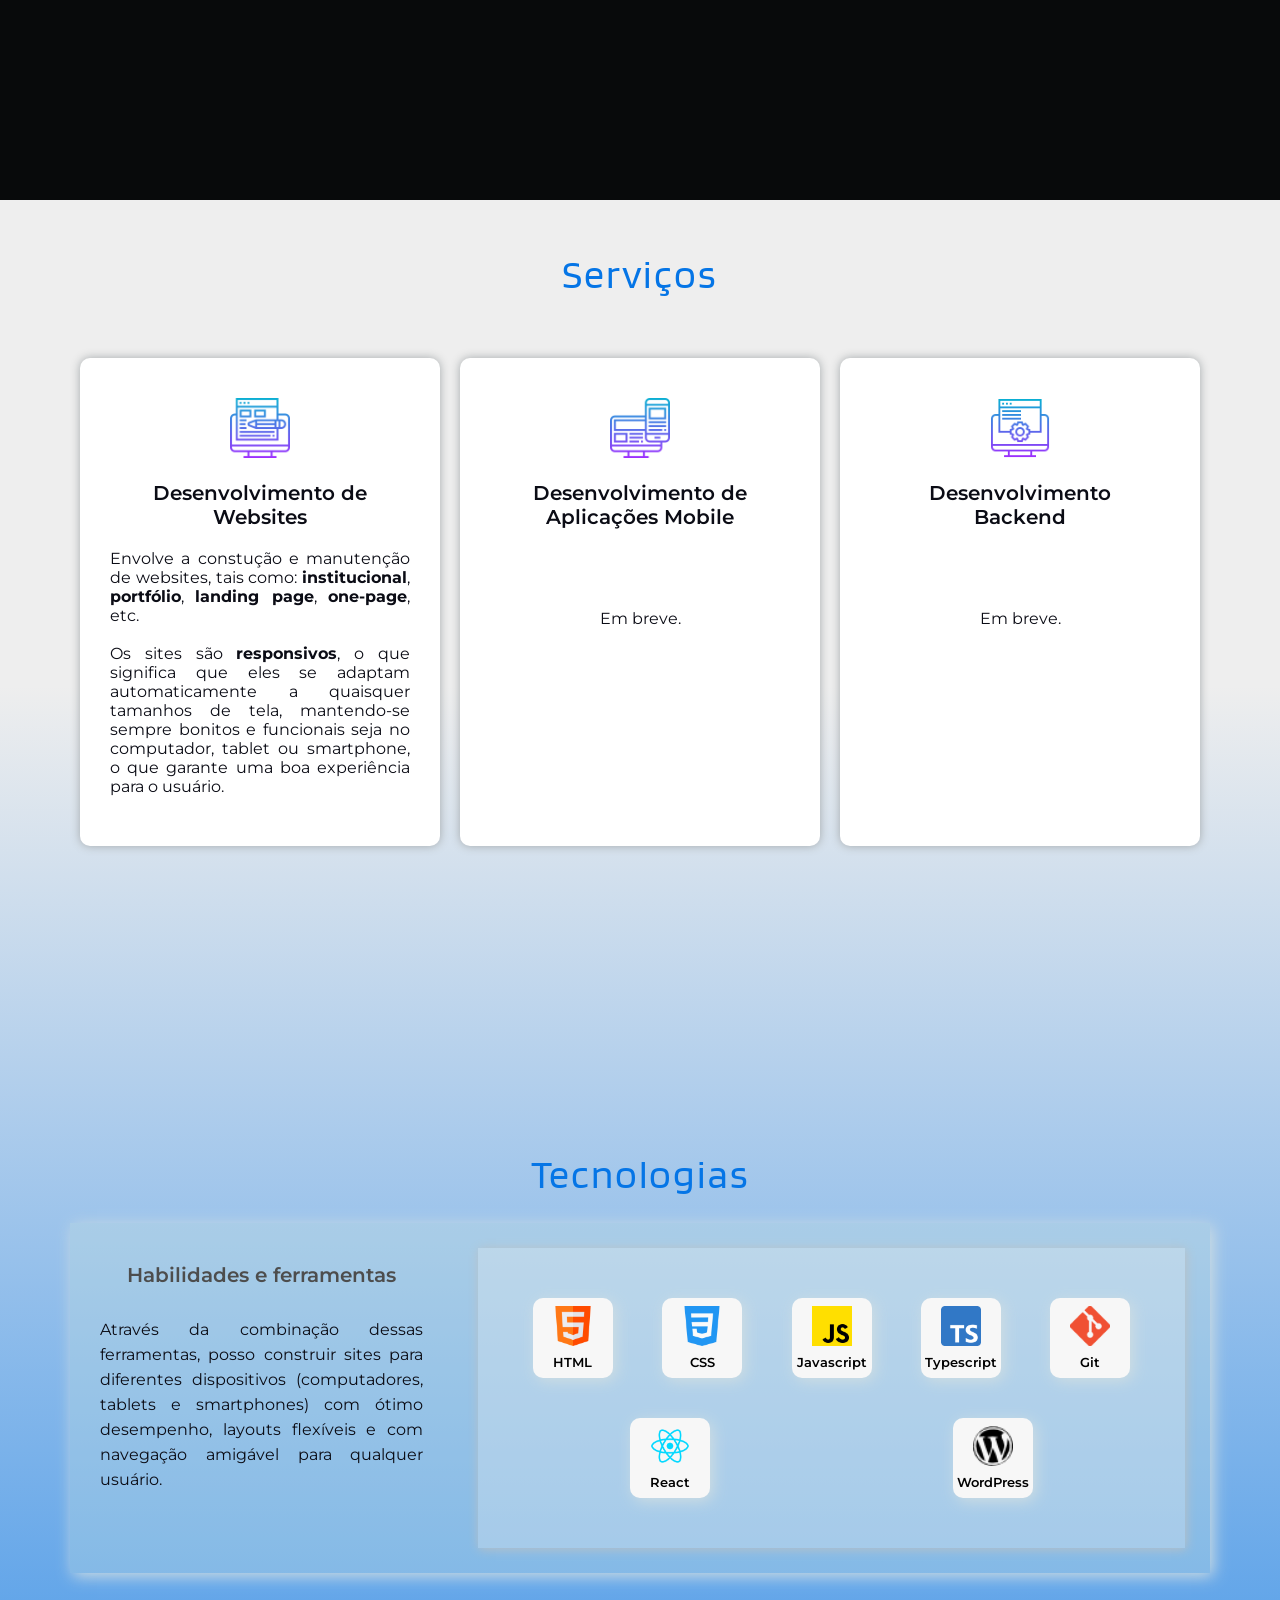
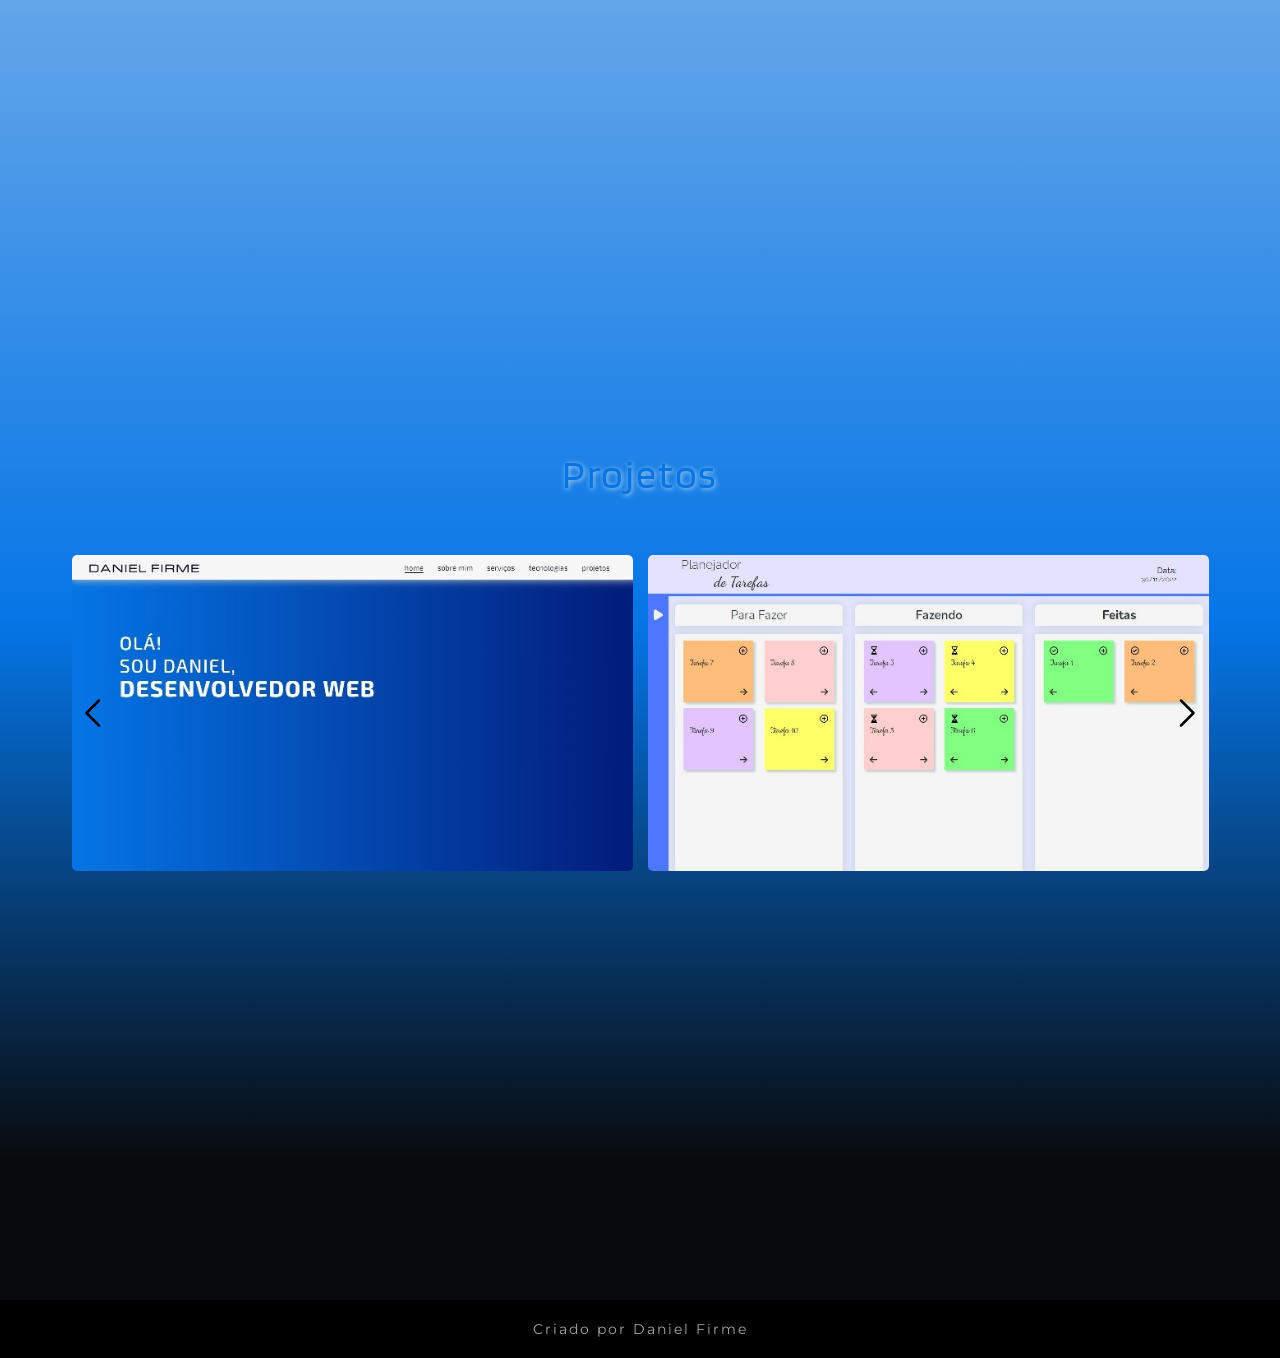
==== commit 124f36b8: "Update index.html" ====
--- a/public/index.html
+++ b/public/index.html
@@ -25,6 +25,18 @@
     
     <!-- needed for bounce animation -->
     <link rel="stylesheet" href="assets/lib/animate/animate.min.css">
+
+    <script async type="application/javascript" src="https://news.google.com/swg/js/v1/swg-basic.js"></script>
+    <script>
+      (self.SWG_BASIC = self.SWG_BASIC || []).push( basicSubscriptions => {
+        basicSubscriptions.init({
+          type: "NewsArticle",
+          isPartOfType: ["Product"],
+          isPartOfProductId: "CAowwuHYCw:openaccess",
+          clientOptions: { theme: "light", lang: "pt-BR" },
+        });
+      });
+    </script>
 </head>
 <body>
     <header>
@@ -296,4 +308,4 @@
     <script src="assets/js/slider-projects.js"></script>
     <script src="assets/js/script.js"></script>
 </body>
-</html>+</html>
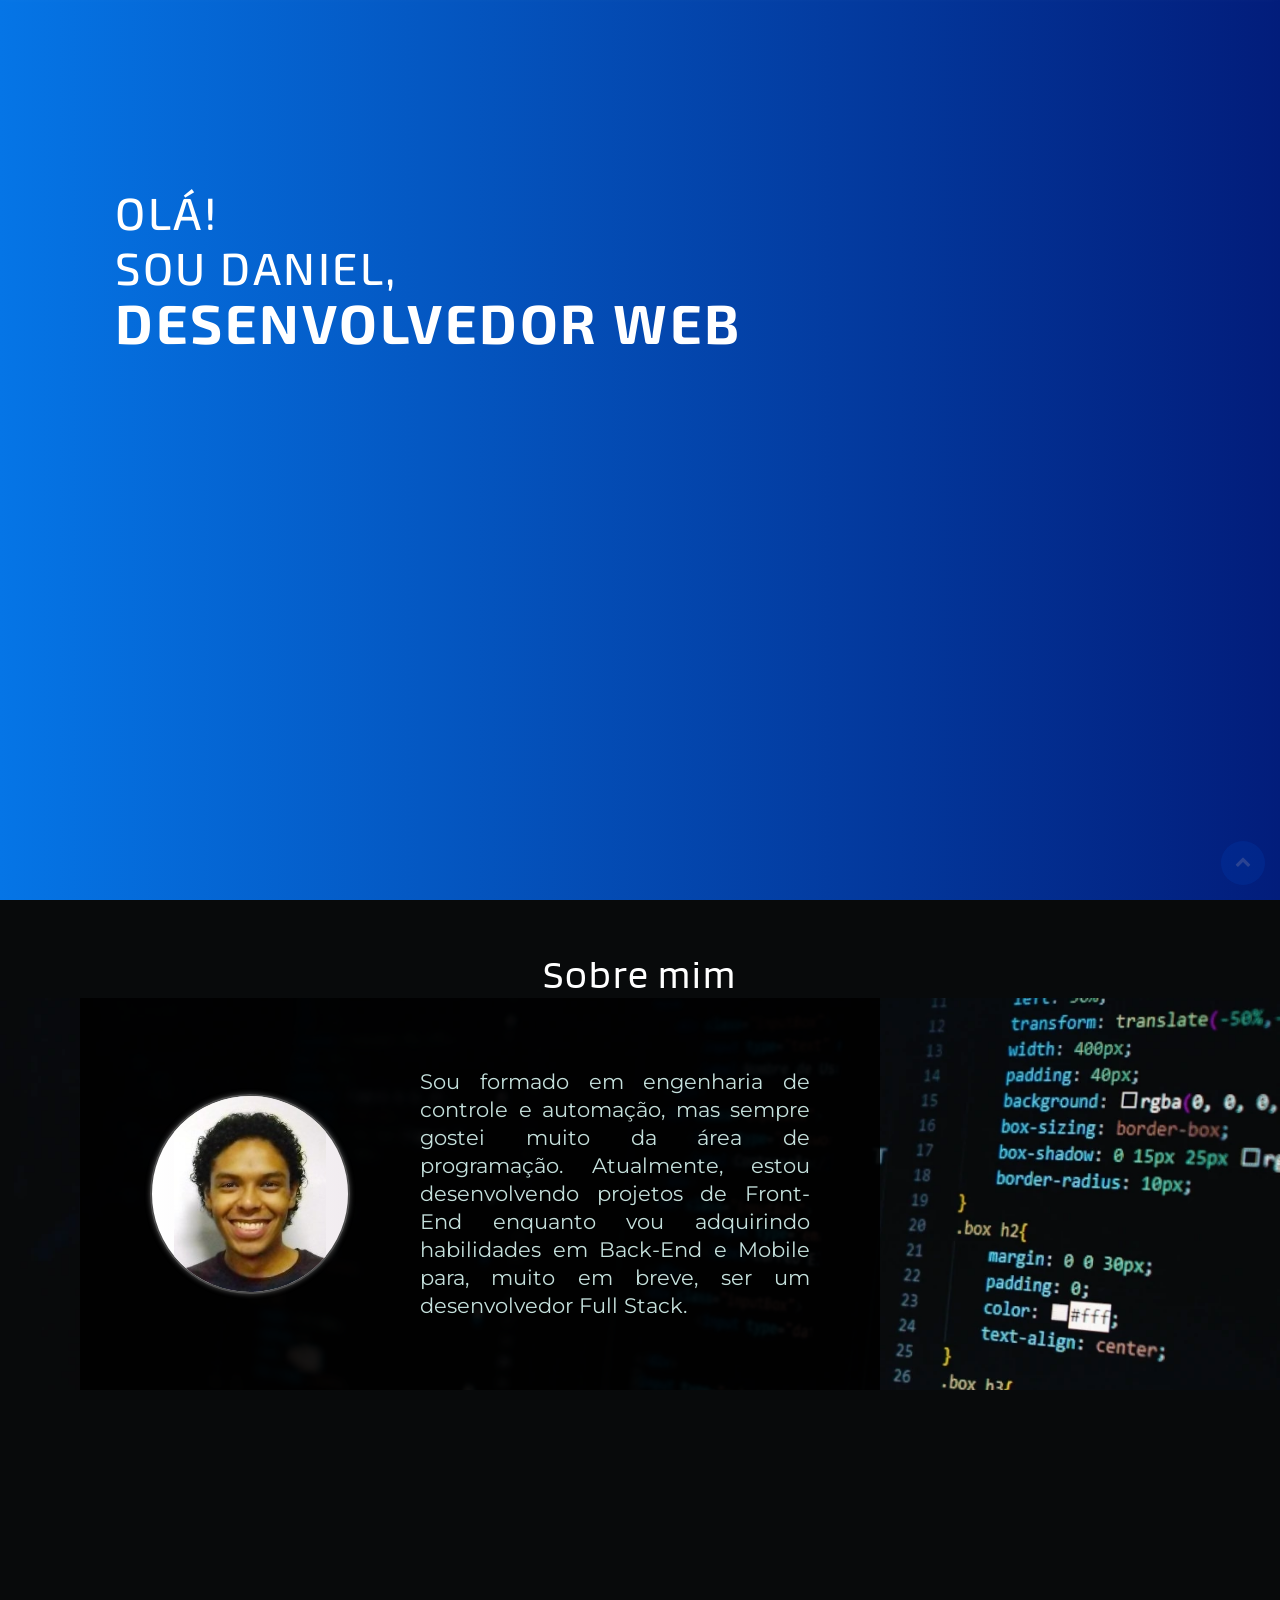
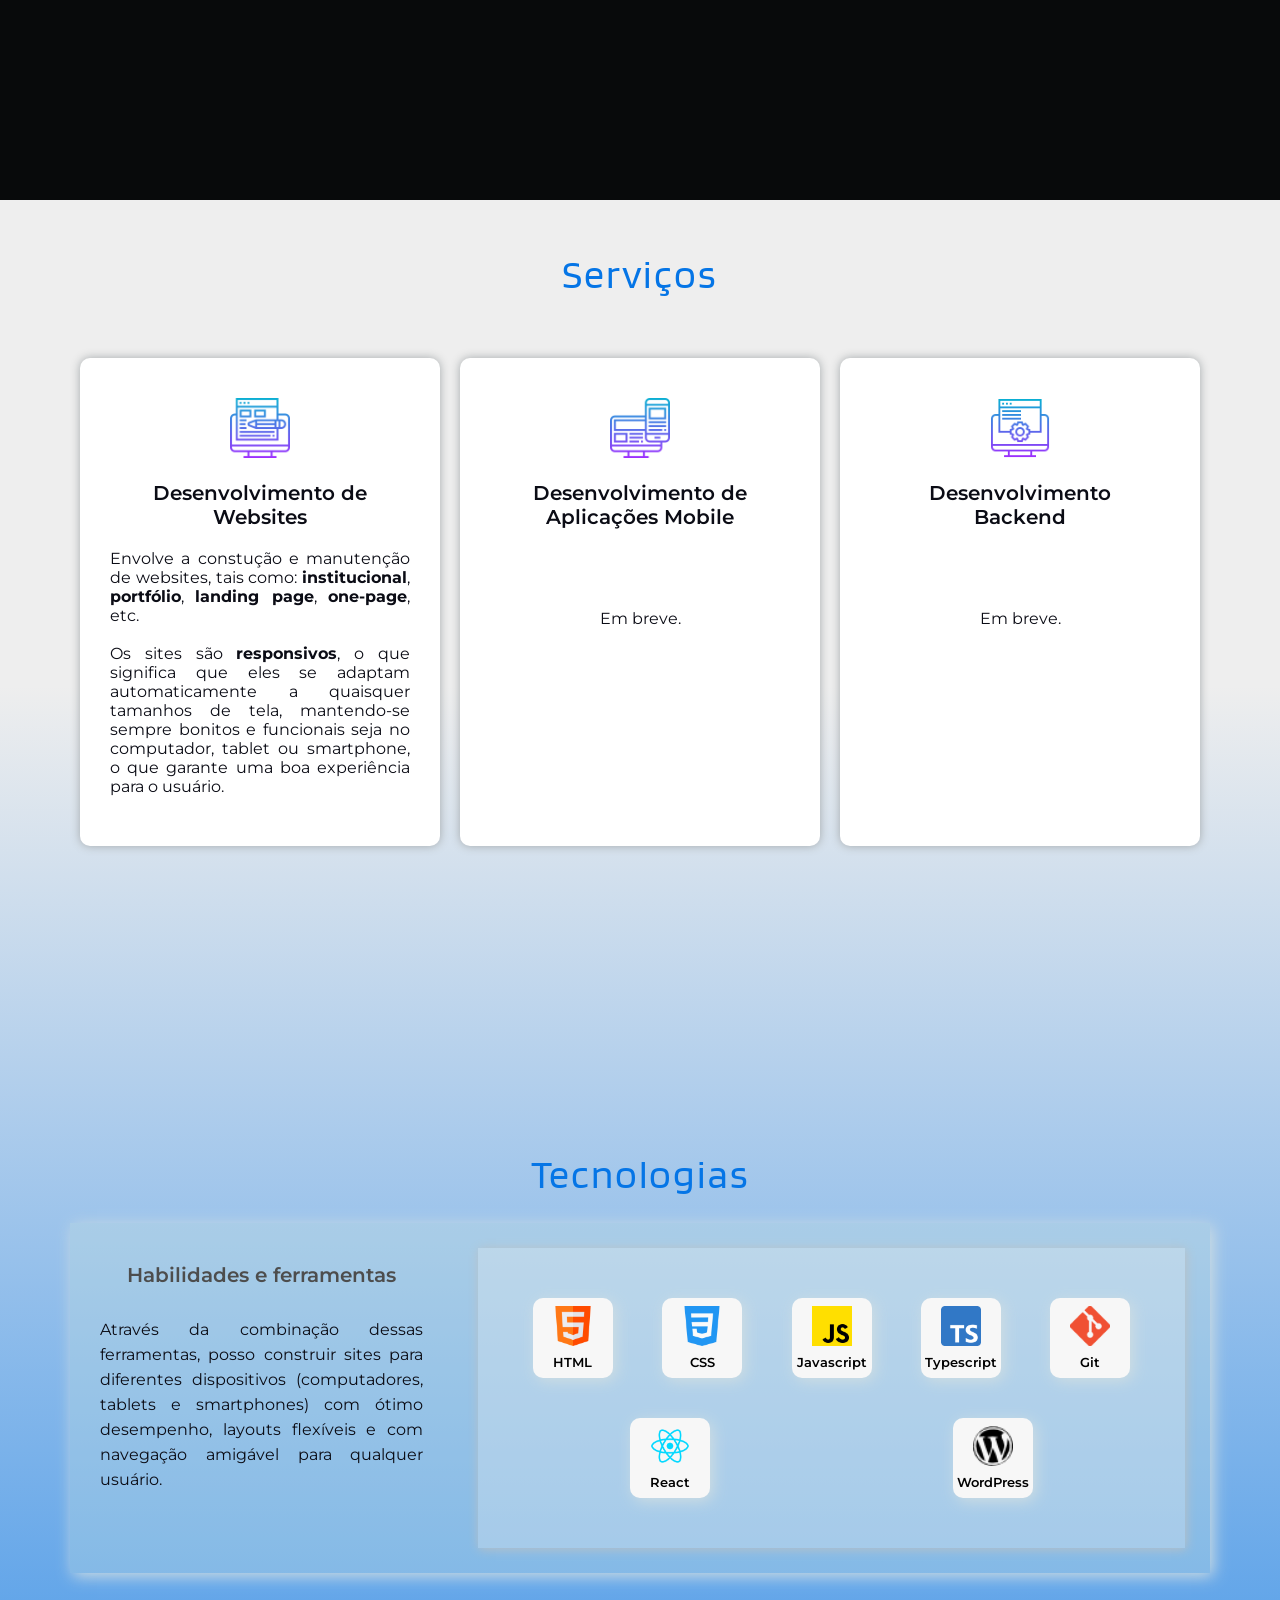
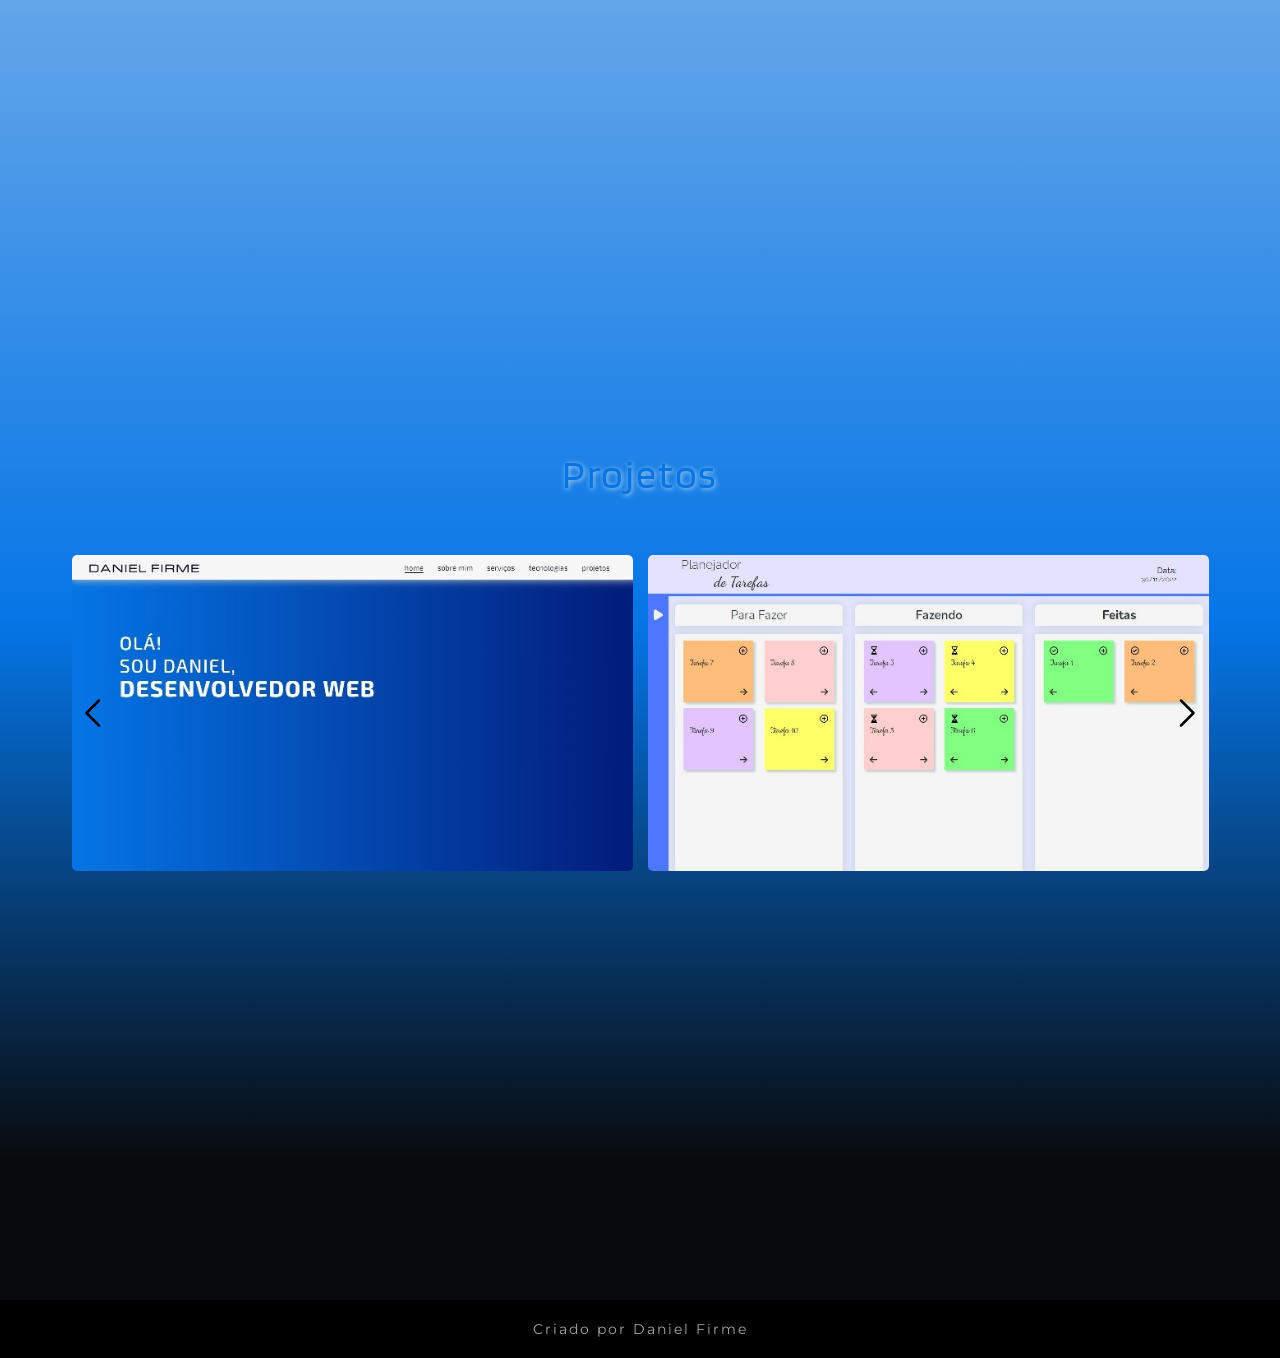
==== commit 1b6be129: "Update index.html" ====
--- a/public/index.html
+++ b/public/index.html
@@ -26,17 +26,6 @@
     <!-- needed for bounce animation -->
     <link rel="stylesheet" href="assets/lib/animate/animate.min.css">
 
-    <script async type="application/javascript" src="https://news.google.com/swg/js/v1/swg-basic.js"></script>
-    <script>
-      (self.SWG_BASIC = self.SWG_BASIC || []).push( basicSubscriptions => {
-        basicSubscriptions.init({
-          type: "NewsArticle",
-          isPartOfType: ["Product"],
-          isPartOfProductId: "CAowwuHYCw:openaccess",
-          clientOptions: { theme: "light", lang: "pt-BR" },
-        });
-      });
-    </script>
 </head>
 <body>
     <header>
